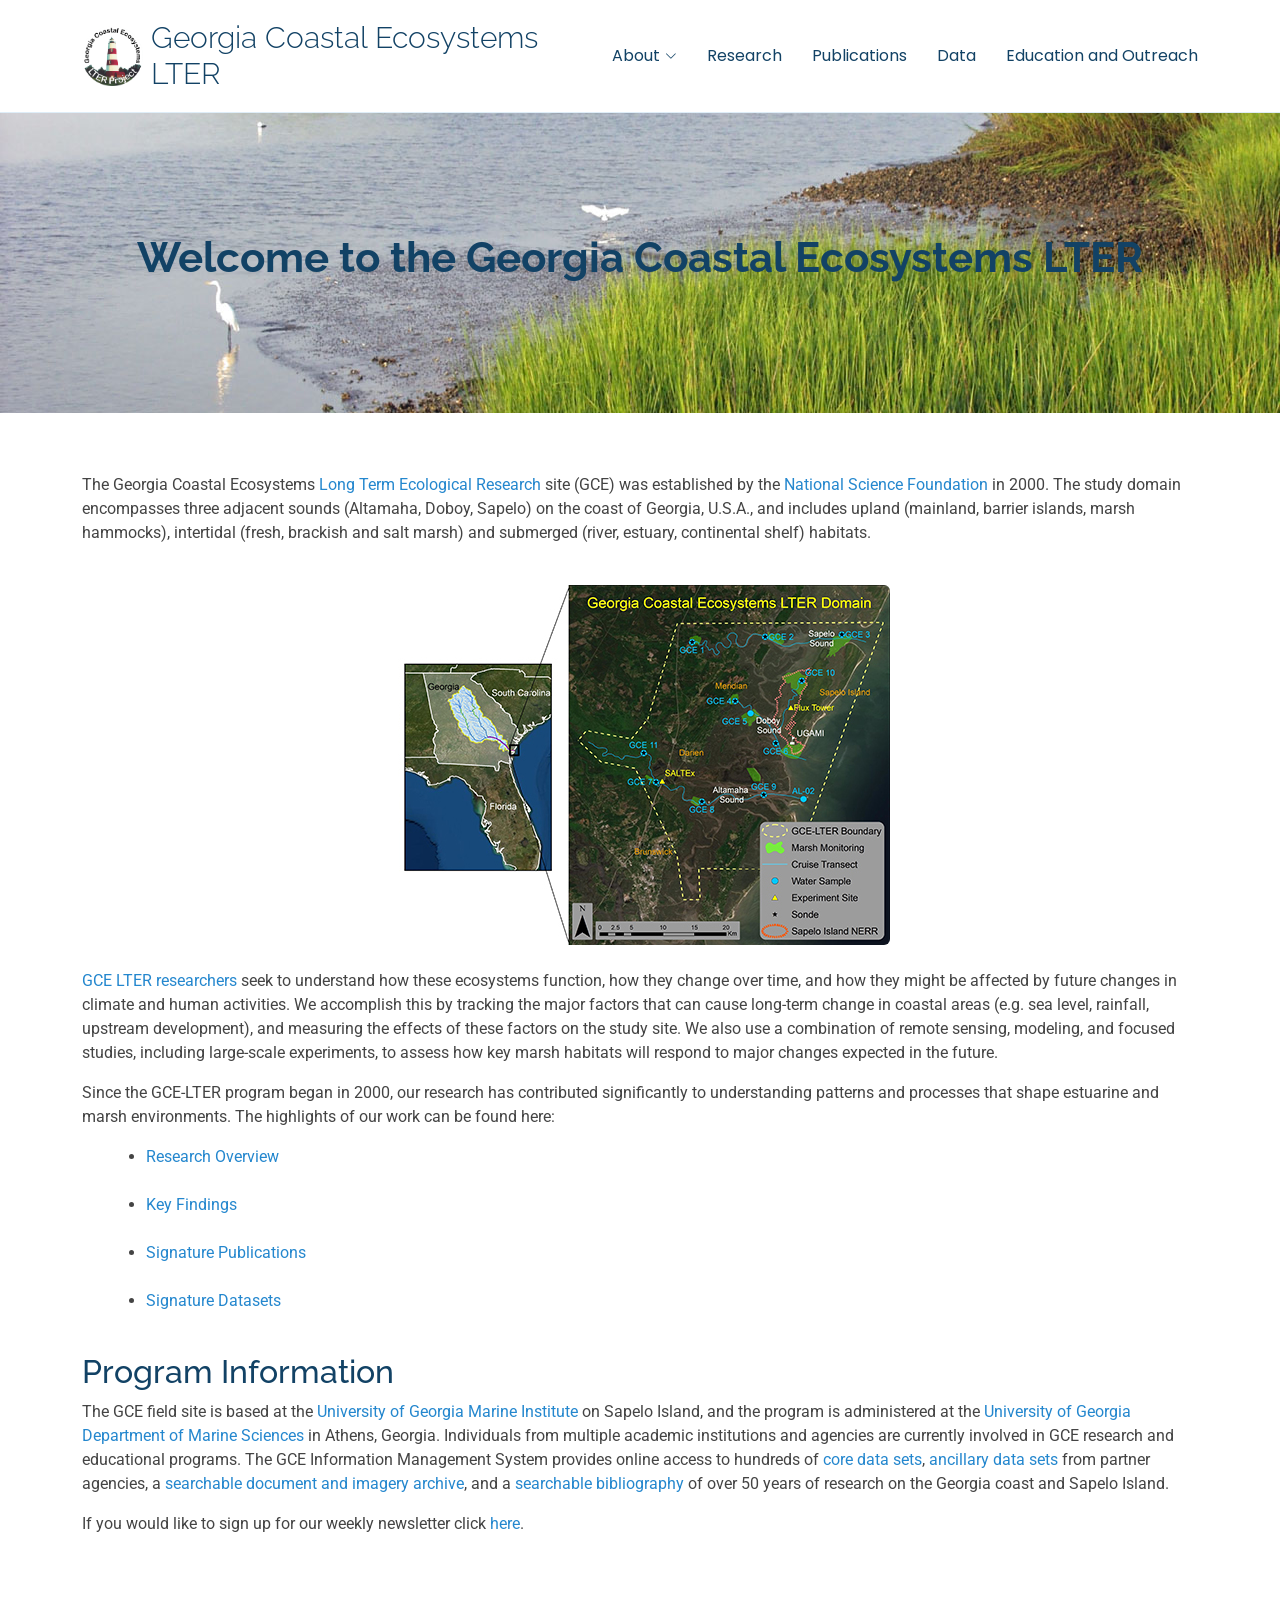
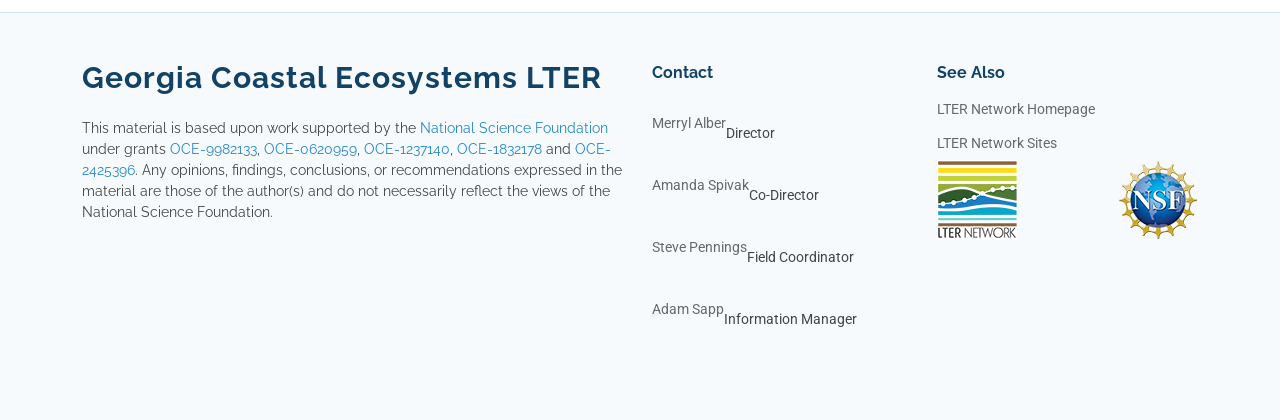
==== index.html @ 97a74da5 "Update index.html" ====
<!DOCTYPE html>
<html lang="en">

<head>
  <meta charset="utf-8">
  <meta content="width=device-width, initial-scale=1.0" name="viewport">
  <title>gce-lter starter page index</title>
  <meta name="description" content="">
  <meta name="keywords" content="">

  <!-- Favicons -->
  <link href="assets/img/favicon.png" rel="icon">
  <link href="assets/img/apple-touch-icon.png" rel="apple-touch-icon">

  <!-- Fonts -->
  <link href="https://fonts.googleapis.com" rel="preconnect">
  <link href="https://fonts.gstatic.com" rel="preconnect" crossorigin>
  <link href="https://fonts.googleapis.com/css2?family=Roboto:ital,wght@0,100;0,300;0,400;0,500;0,700;0,900;1,100;1,300;1,400;1,500;1,700;1,900&family=Poppins:ital,wght@0,100;0,200;0,300;0,400;0,500;0,600;0,700;0,800;0,900;1,100;1,200;1,300;1,400;1,500;1,600;1,700;1,800;1,900&family=Raleway:ital,wght@0,100;0,200;0,300;0,400;0,500;0,600;0,700;0,800;0,900;1,100;1,200;1,300;1,400;1,500;1,600;1,700;1,800;1,900&display=swap" rel="stylesheet">

  <!-- Vendor CSS Files -->
  <link href="./public/css/bootstrap.min.css" rel="stylesheet">
  <link href="./public/css/vendor/bootstrap-icons/bootstrap-icons.min.css" rel="stylesheet">
  <link href="./public/css/vendor/aos/aos.css" rel="stylesheet">
  <link href="./public/css/vendor/glightbox/css/glightbox.min.css" rel="stylesheet">
  <link href="./public/css/vendor/swiper/swiper-bundle.min.css" rel="stylesheet">

  <!-- Main CSS File -->
  <link href="./public/css/main.css" rel="stylesheet">

</head>

<body class="starter-page-page">

  <header id="header" class="header d-flex align-items-center sticky-top">
    <div class="container-fluid container-xl position-relative d-flex align-items-center">

      <a href="index.html" class="logo d-flex align-items-center me-auto">
        <!-- Uncomment the line below if you also wish to use an image logo -->
        <img src="./public/images/gce_logo_white.gif" alt="">
        <h1 class="sitename">Georgia Coastal Ecosystems LTER</h1>
      </a>

      <nav id="navmenu" class="navmenu">
        <ul>
          <!-- <li><a href="#hero">Home<br></a></li> -->
           <li class="dropdown"><a href="#"><span>About</span><i class="bi bi-chevron-down toggle-dropdown"></i></a>
            <ul>
                <li><a href="./public/personnel.html">People</a></li>
            </ul>       
        </li>
          <li><a href="#about">Research</a></li>
          <li><a href="#services">Publications</a></li>
          <li><a href="#portfolio">Data</a></li>
          <li><a href="#team">Education and Outreach</a></li>


  <!--         <li class="dropdown"><a href="#"><span>Dropdown</span> <i class="bi bi-chevron-down toggle-dropdown"></i></a>
            <ul>
              <li><a href="#">Dropdown 1</a></li>
              <li class="dropdown"><a href="#"><span>Deep Dropdown</span> <i class="bi bi-chevron-down toggle-dropdown"></i></a>
                <ul>
                  <li><a href="#">Deep Dropdown 1</a></li>
                  <li><a href="#">Deep Dropdown 2</a></li>
                  <li><a href="#">Deep Dropdown 3</a></li>
                  <li><a href="#">Deep Dropdown 4</a></li>
                  <li><a href="#">Deep Dropdown 5</a></li>
                </ul>
              </li>
              <li><a href="#">Dropdown 2</a></li>
              <li><a href="#">Dropdown 3</a></li>
              <li><a href="#">Dropdown 4</a></li>
            </ul>
          </li> -->          
        </ul>
        <i class="mobile-nav-toggle d-xl-none bi bi-list"></i>
      </nav>

      <!-- <a class="btn-getstarted" href="#about">Get Started</a> -->

    </div>
  </header>

  <main class="main">

    <!-- Page Title -->
    <div class="page-title " style="background-image: url('./public/images/Sapelo_tidal_creek2.jpg'); background-size: cover; background-position: center;">
      <div class="container">
        <h1>Welcome to the Georgia Coastal Ecosystems LTER</h1>
        <!-- <nav class="breadcrumbs">
          <ol>
            <li><a href="index.html">Home</a></li>
            <li class="current">Starter Page</li>
          </ol>
        </nav> -->
      </div>
    </div><!-- End Page Title -->

    <!-- Starter Section Section -->
    <section id="starter-section" class="starter-section section">

      <div class="container" data-aos="fade-up">
        <!-- <h1>Welcome to the Georgia Coastal Ecosystems LTER</h1> -->
	  <p>The Georgia Coastal Ecosystems <a href="http://lternet.edu/">Long Term Ecological Research</a> site (GCE) was 
        established by the <a href="http://www.nsf.gov/">National Science Foundation</a> in 2000. The study domain encompasses
        three adjacent sounds (Altamaha, Doboy, Sapelo) on the coast of Georgia, U.S.A., and includes upland (mainland,
        barrier islands, marsh hammocks), intertidal (fresh, brackish and salt marsh)
        and submerged (river, estuary, continental shelf) habitats.</p><br/>
      <div class="text-center">
      <a href="public/site/studyarea1.html" title="View a larger version of the site map"><img src="./public/images/Website_Figures_landscape_small.png" class="rounded mx-auto d-block" alt="Study site map" name="sitemap" width="500" height="360" id="sitemap" border="0" /></a>
       </div>  <br/>
      <p><a href="public/app/personnel.asp">GCE LTER researchers</a> seek to understand how these ecosystems function, how they change over time, and how they might be affected by future changes in climate and human activities. We accomplish this by tracking the major factors that can cause long-term change in coastal areas (e.g. sea level, rainfall, upstream development), and measuring the effects of these factors on the study site. We also use a combination of remote sensing, modeling, and focused studies, including large-scale experiments, to assess how key marsh habitats will respond to major changes expected in the future. </p>
      <p>Since the GCE-LTER program began in 2000, our research has contributed significantly to understanding patterns and processes that shape estuarine and marsh environments. The highlights of our work can be found here:</p>
		<ul style="margin-left:32px">
			<li><a href="/public/research/research_gce4.htm">Research Overview</a></li><br />
			<li><a href="/public/research/research_bullets_gce4.htm">Key Findings</a></li><br />
			<li><a href="public/research/signature_publications.htm">Signature Publications</a></li><br />
			<li><a href="/public/data/signature_data.htm">Signature Datasets</a></li><br />
		</ul>

      <h2>Program Information</h2>
      <p>The GCE field site is based at the <a href="http://www.uga.edu/ugami/">University
        of Georgia Marine Institute</a> on Sapelo Island, and the program is administered at the <a href="http://www.marsci.uga.edu/">
        University of Georgia Department of Marine Sciences</a> in Athens, Georgia. Individuals from multiple academic institutions and agencies are currently involved in GCE  
        research and educational programs. The GCE Information Management
        System provides online access to hundreds of <a href="public/app/data_catalog.asp">core data sets</a>, <a href="portal/">ancillary
        data sets</a> from partner agencies, a <a href="public/app/resource_search.asp">searchable document and imagery archive</a>, 
		and a <a href="public/app/biblio_query.asp">searchable bibliography</a> of over 50 years of research
		on the Georgia coast and Sapelo Island.</p>
       
       <p>If you would like to sign up for our weekly newsletter click <a href="https://listserv.uga.edu/scripts/wa-UGA.exe?SUBED1=GCENEWS-L&A=1">here</a>.</p>
      </div>

    </section><!-- /Starter Section Section -->

  </main>

  <footer id="footer" class="footer light-background">

    <div class="container footer-top">
      <div class="row gy-4">

        


        <div class="col-lg-6 col-md-12 footer-about">
            <a href="index.html" class="logo d-flex align-items-center">
                <span class="sitename">Georgia Coastal Ecosystems LTER</span>
            </a>
            <p>This material is based upon work supported by the <a href="https://www.nsf.gov/">National Science Foundation</a>
                under grants
                <a href="https://www.nsf.gov/awardsearch/showAward?AWD_ID=9982133">OCE-9982133</a>,
                <a href="https://www.nsf.gov/awardsearch/showAward?AWD_ID=0620959">OCE-0620959</a>,
                <a href="https://www.nsf.gov/awardsearch/showAward?AWD_ID=1237140">OCE-1237140</a>,
                <a href="https://www.nsf.gov/awardsearch/showAward?AWD_ID=1832178">OCE-1832178</a> and
                <a href="https://www.nsf.gov/awardsearch/showAward?AWD_ID=2425396">OCE-2425396</a>.
                Any opinions, findings, conclusions, or recommendations expressed in the material are those of the author(s) and
                do not necessarily reflect the views of the National Science Foundation.
            </p>
            <!-- <div class="social-links d-flex mt-4">
                    <a href=""><i class="bi bi-twitter-x"></i></a>
                    <a href=""><i class="bi bi-facebook"></i></a>
                    <a href=""><i class="bi bi-instagram"></i></a>
                    <a href=""><i class="bi bi-linkedin"></i></a>
                  </div> -->
        </div>

        <div class="col-lg-3 col-6 footer-links">
          <h4>Contact</h4>
          <ul>
            <li><a href="#">Merryl Alber</a><br/>Director</li>
            <li><a href="#">Amanda Spivak</a><br/>Co-Director</li>
            <li><a href="#">Steve Pennings</a><br/>Field Coordinator</li>
            <li><a href="#">Adam Sapp</a><br/>Information Manager</li>            
          </ul>
        </div>

        <div class="col-lg-3 col-6 footer-links">
            <h4>See Also</h4>
            <ul>
                <li><a href="#">LTER Network Homepage</a></li>
                <li><a href="#">LTER Network Sites</a></li>
            </ul>
            <div style="float:left;margin:0 20px 0 0"><a href="https://www.lternet.edu/" title="LTER Network"
                    target="_blank"><img src="./public/images/LTER-network-square-lg.png" alt="LTER" /></a></div>
            <div style="float:right;margin:0 0 0 20px"><a href="https://www.nsf.gov/" title="NSF" target="_blank"><img
                        src="./public/images/NSF_4-Color_bitmap_Logo.png" alt="NSF" /></a></div>
        </div>

        <!-- <div class="col-lg-3 col-md-12 footer-contact text-center text-md-start">
          <h4>Contact Us</h4>
          <p>A108 Adam Street</p>
          <p>New York, NY 535022</p>
          <p>United States</p>
          <p class="mt-4"><strong>Phone:</strong> <span>+1 5589 55488 55</span></p>
          <p><strong>Email:</strong> <span>info@example.com</span></p>
        </div> -->

      </div>
    </div>

    <!-- <div class="container copyright text-center mt-4">
      <img src="./public/images/LTER-network-square-lg.png" class="loat-left" alt="">
      
        <p>
        This material is based upon work supported by the National Science Foundation under grants OCE-9982133, 
        OCE-0620959, OCE-1237140, OCE-1832178 and OCE-2425396. Any opinions, findings, conclusions, or recommendations 
        expressed in the material are those of the author(s) and do not necessarily reflect the views of the National Science Foundation.
        </p>
      
      <img src="./public/images/NSF_4-Color_bitmap_Logo.png" class="float-right" alt="">
    </div> -->


    <!-- <div class="container text-center mt-4" style="background-color: surface-color" id="disclaimer">
  <div style="float:left;margin:0 20px 0 0"><a href="https://www.lternet.edu/" title="LTER Network" target="_blank"><img src="./public/images/LTER-network-square-lg.png" alt="LTER" /></a></div>
  <div style="float:right;margin:0 0 0 20px"><a href="https://www.nsf.gov/" title="NSF" target="_blank"><img src="./public/images/NSF_4-Color_bitmap_Logo.png" alt="NSF"  /></a></div>
  <p style="margin-top: 10px">This material is based upon work supported by the <a href="https://www.nsf.gov/">National Science Foundation</a> under grants 
  <a href="https://www.nsf.gov/awardsearch/showAward?AWD_ID=9982133">OCE-9982133</a>, 
  <a href="https://www.nsf.gov/awardsearch/showAward?AWD_ID=0620959">OCE-0620959</a>, 
  <a href="https://www.nsf.gov/awardsearch/showAward?AWD_ID=1237140">OCE-1237140</a>,  
  <a href="https://www.nsf.gov/awardsearch/showAward?AWD_ID=1832178">OCE-1832178</a> and
  <a href="https://www.nsf.gov/awardsearch/showAward?AWD_ID=2425396">OCE-2425396</a>.  
  Any opinions, findings, conclusions, or recommendations expressed in the material are those of the author(s) and do not necessarily reflect the views of the National Science Foundation.</p>
</div> -->


  </footer>

  <!-- Scroll Top -->
  <a href="#" id="scroll-top" class="scroll-top d-flex align-items-center justify-content-center"><i class="bi bi-arrow-up-short"></i></a>

  <!-- Preloader -->
  <div id="preloader"></div>

  <!-- Vendor JS Files -->
  <script src="./public/css/vendor/bootstrap/js/bootstrap.bundle.min.js"></script>
  <script src="./public/css/vendor/php-email-form/validate.js"></script>
  <script src="./public/css/vendor/aos/aos.js"></script>
  <script src="./public/css/vendor/purecounter/purecounter_vanilla.js"></script>
  <script src="./public/css/vendor/glightbox/js/glightbox.min.js"></script>
  <script src="./public/css/vendor/swiper/swiper-bundle.min.js"></script>
  <script src="./public/css/vendor/imagesloaded/imagesloaded.pkgd.min.js"></script>
  <script src="./public/css/vendor/isotope-layout/isotope.pkgd.min.js"></script>

  <!-- Main JS File -->
  <script src="./public/js/main.js"></script>

</body>

</html>
---- public/css/main.css ----
/**
* Template Name: OnePage
* Template URL: https://bootstrapmade.com/onepage-multipurpose-bootstrap-template/
* Updated: Aug 07 2024 with Bootstrap v5.3.3
* Author: BootstrapMade.com
* License: https://bootstrapmade.com/license/
*/

/*--------------------------------------------------------------
# Font & Color Variables
# Help: https://bootstrapmade.com/color-system/
--------------------------------------------------------------*/
/* Fonts */
:root {
  --default-font: "Roboto",  system-ui, -apple-system, "Segoe UI", Roboto, "Helvetica Neue", Arial, "Noto Sans", "Liberation Sans", sans-serif, "Apple Color Emoji", "Segoe UI Emoji", "Segoe UI Symbol", "Noto Color Emoji";
  --heading-font: "Raleway",  sans-serif;
  --nav-font: "Poppins",  sans-serif;
}

/* Global Colors - The following color variables are used throughout the website. Updating them here will change the color scheme of the entire website */
:root { 
  --background-color: #ffffff; /* Background color for the entire website, including individual sections */
  --default-color: #444444; /* Default color used for the majority of the text content across the entire website */
  --heading-color: #124265; /* Color for headings, subheadings and title throughout the website */
  --accent-color: #2487ce; /* Accent color that represents your brand on the website. It's used for buttons, links, and other elements that need to stand out */
  --surface-color: #ffffff; /* The surface color is used as a background of boxed elements within sections, such as cards, icon boxes, or other elements that require a visual separation from the global background. */
  --contrast-color: #ffffff; /* Contrast color for text, ensuring readability against backgrounds of accent, heading, or default colors. */
}

/* Nav Menu Colors - The following color variables are used specifically for the navigation menu. They are separate from the global colors to allow for more customization options */
:root {
  --nav-color: #124265;  /* The default color of the main navmenu links */
  --nav-hover-color: #2487ce; /* Applied to main navmenu links when they are hovered over or active */
  --nav-mobile-background-color: #ffffff; /* Used as the background color for mobile navigation menu */
  --nav-dropdown-background-color: #ffffff; /* Used as the background color for dropdown items that appear when hovering over primary navigation items */
  --nav-dropdown-color: #124265; /* Used for navigation links of the dropdown items in the navigation menu. */
  --nav-dropdown-hover-color: #2487ce; /* Similar to --nav-hover-color, this color is applied to dropdown navigation links when they are hovered over. */
}

/* Color Presets - These classes override global colors when applied to any section or element, providing reuse of the sam color scheme. */

.light-background {
  --background-color: #f6fafd;
  --surface-color: #ffffff;
}

.dark-background {
  --background-color: #060606;
  --default-color: #ffffff;
  --heading-color: #ffffff;
  --surface-color: #252525;
  --contrast-color: #ffffff;
}

.accent-background {
  --background-color: #2487ce;
  --default-color: #ffffff;
  --heading-color: #ffffff;
  --accent-color: #ffffff;
  --surface-color: #469fdf;
  --contrast-color: #ffffff;
}

/* Smooth scroll */
:root {
  scroll-behavior: smooth;
}

/*--------------------------------------------------------------
# General Styling & Shared Classes
--------------------------------------------------------------*/
body {
  color: var(--default-color);
  background-color: var(--background-color);
  font-family: var(--default-font);
}

a {
  color: var(--accent-color);
  text-decoration: none;
  transition: 0.3s;
}

a:hover {
  color: color-mix(in srgb, var(--accent-color), transparent 25%);
  text-decoration: none;
}

h1,
h2,
h3,
h4,
h5,
h6 {
  color: var(--heading-color);
  font-family: var(--heading-font);
}

/* Pulsating Play Button
------------------------------*/
.pulsating-play-btn {
  width: 94px;
  height: 94px;
  background: radial-gradient(var(--accent-color) 50%, color-mix(in srgb, var(--accent-color), transparent 75%) 52%);
  border-radius: 50%;
  display: block;
  position: relative;
  overflow: hidden;
}

.pulsating-play-btn:before {
  content: "";
  position: absolute;
  width: 120px;
  height: 120px;
  animation-delay: 0s;
  animation: pulsate-play-btn 2s;
  animation-direction: forwards;
  animation-iteration-count: infinite;
  animation-timing-function: steps;
  opacity: 1;
  border-radius: 50%;
  border: 5px solid color-mix(in srgb, var(--accent-color), transparent 30%);
  top: -15%;
  left: -15%;
  background: rgba(198, 16, 0, 0);
}

.pulsating-play-btn:after {
  content: "";
  position: absolute;
  left: 50%;
  top: 50%;
  transform: translateX(-40%) translateY(-50%);
  width: 0;
  height: 0;
  border-top: 10px solid transparent;
  border-bottom: 10px solid transparent;
  border-left: 15px solid #fff;
  z-index: 100;
  transition: all 400ms cubic-bezier(0.55, 0.055, 0.675, 0.19);
}

.pulsating-play-btn:hover:before {
  content: "";
  position: absolute;
  left: 50%;
  top: 50%;
  transform: translateX(-40%) translateY(-50%);
  width: 0;
  height: 0;
  border: none;
  border-top: 10px solid transparent;
  border-bottom: 10px solid transparent;
  border-left: 15px solid #fff;
  z-index: 200;
  animation: none;
  border-radius: 0;
}

.pulsating-play-btn:hover:after {
  border-left: 15px solid var(--accent-color);
  transform: scale(20);
}

@keyframes pulsate-play-btn {
  0% {
    transform: scale(0.6, 0.6);
    opacity: 1;
  }

  100% {
    transform: scale(1, 1);
    opacity: 0;
  }
}

/* PHP Email Form Messages
------------------------------*/
.php-email-form .error-message {
  display: none;
  background: #df1529;
  color: #ffffff;
  text-align: left;
  padding: 15px;
  margin-bottom: 24px;
  font-weight: 600;
}

.php-email-form .sent-message {
  display: none;
  color: #ffffff;
  background: #059652;
  text-align: center;
  padding: 15px;
  margin-bottom: 24px;
  font-weight: 600;
}

.php-email-form .loading {
  display: none;
  background: var(--surface-color);
  text-align: center;
  padding: 15px;
  margin-bottom: 24px;
}

.php-email-form .loading:before {
  content: "";
  display: inline-block;
  border-radius: 50%;
  width: 24px;
  height: 24px;
  margin: 0 10px -6px 0;
  border: 3px solid var(--accent-color);
  border-top-color: var(--surface-color);
  animation: php-email-form-loading 1s linear infinite;
}

@keyframes php-email-form-loading {
  0% {
    transform: rotate(0deg);
  }

  100% {
    transform: rotate(360deg);
  }
}

/*--------------------------------------------------------------
# Global Header
--------------------------------------------------------------*/
.header {
  color: var(--default-color);
  background-color: var(--background-color);
  padding: 20px 0;
  transition: all 0.5s;
  z-index: 997;
  border-bottom: 1px solid color-mix(in srgb, var(--accent-color), transparent 85%);
}

.header .logo {
  line-height: 1;
}

.header .logo img {
  max-height: 60px;
  margin-right: 8px;
}

.header .logo h1 {
  font-size: 30px;
  margin: 0;
  font-weight: 300;
  color: var(--heading-color);
}

.header .btn-getstarted,
.header .btn-getstarted:focus {
  color: var(--contrast-color);
  background: var(--accent-color);
  font-size: 14px;
  padding: 8px 25px;
  margin: 0 0 0 30px;
  border-radius: 4px;
  transition: 0.3s;
}

.header .btn-getstarted:hover,
.header .btn-getstarted:focus:hover {
  color: var(--contrast-color);
  background: color-mix(in srgb, var(--accent-color), transparent 15%);
}

@media (max-width: 1200px) {
  .header .logo {
    order: 1;
  }

  .header .btn-getstarted {
    order: 2;
    margin: 0 15px 0 0;
    padding: 6px 15px;
  }

  .header .navmenu {
    order: 3;
  }
}

.scrolled .header {
  border-color: var(--contrast-color);
  box-shadow: 0px 0 18px rgba(0, 0, 0, 0.1);
}

/*--------------------------------------------------------------
# Navigation Menu
--------------------------------------------------------------*/
/* Navmenu - Desktop */
@media (min-width: 1200px) {
  .navmenu {
    padding: 0;
  }

  .navmenu ul {
    margin: 0;
    padding: 0;
    display: flex;
    list-style: none;
    align-items: center;
  }

  .navmenu li {
    position: relative;
  }

  .navmenu a,
  .navmenu a:focus {
    color: var(--nav-color);
    padding: 18px 15px;
    font-size: 16px;
    font-family: var(--nav-font);
    font-weight: 400;
    display: flex;
    align-items: center;
    justify-content: space-between;
    white-space: nowrap;
    transition: 0.3s;
  }

  .navmenu a i,
  .navmenu a:focus i {
    font-size: 12px;
    line-height: 0;
    margin-left: 5px;
    transition: 0.3s;
  }

  .navmenu li:last-child a {
    padding-right: 0;
  }

  .navmenu li:hover>a,
  .navmenu .active,
  .navmenu .active:focus {
    color: var(--nav-hover-color);
  }

  .navmenu .dropdown ul {
    margin: 0;
    padding: 10px 0;
    background: var(--nav-dropdown-background-color);
    display: block;
    position: absolute;
    visibility: hidden;
    left: 14px;
    top: 130%;
    opacity: 0;
    transition: 0.3s;
    border-radius: 4px;
    z-index: 99;
    box-shadow: 0px 0px 30px rgba(0, 0, 0, 0.1);
  }

  .navmenu .dropdown ul li {
    min-width: 200px;
  }

  .navmenu .dropdown ul a {
    padding: 10px 20px;
    font-size: 15px;
    text-transform: none;
    color: var(--nav-dropdown-color);
  }

  .navmenu .dropdown ul a i {
    font-size: 12px;
  }

  .navmenu .dropdown ul a:hover,
  .navmenu .dropdown ul .active:hover,
  .navmenu .dropdown ul li:hover>a {
    color: var(--nav-dropdown-hover-color);
  }

  .navmenu .dropdown:hover>ul {
    opacity: 1;
    top: 100%;
    visibility: visible;
  }

  .navmenu .dropdown .dropdown ul {
    top: 0;
    left: -90%;
    visibility: hidden;
  }

  .navmenu .dropdown .dropdown:hover>ul {
    opacity: 1;
    top: 0;
    left: -100%;
    visibility: visible;
  }
}

/* Navmenu - Mobile */
@media (max-width: 1199px) {
  .mobile-nav-toggle {
    color: var(--nav-color);
    font-size: 28px;
    line-height: 0;
    margin-right: 10px;
    cursor: pointer;
    transition: color 0.3s;
  }

  .navmenu {
    padding: 0;
    z-index: 9997;
  }

  .navmenu ul {
    display: none;
    list-style: none;
    position: absolute;
    inset: 60px 20px 20px 20px;
    padding: 10px 0;
    margin: 0;
    border-radius: 6px;
    background-color: var(--nav-mobile-background-color);
    overflow-y: auto;
    transition: 0.3s;
    z-index: 9998;
    box-shadow: 0px 0px 30px rgba(0, 0, 0, 0.1);
  }

  .navmenu a,
  .navmenu a:focus {
    color: var(--nav-dropdown-color);
    padding: 10px 20px;
    font-family: var(--nav-font);
    font-size: 17px;
    font-weight: 500;
    display: flex;
    align-items: center;
    justify-content: space-between;
    white-space: nowrap;
    transition: 0.3s;
  }

  .navmenu a i,
  .navmenu a:focus i {
    font-size: 12px;
    line-height: 0;
    margin-left: 5px;
    width: 30px;
    height: 30px;
    display: flex;
    align-items: center;
    justify-content: center;
    border-radius: 50%;
    transition: 0.3s;
    background-color: color-mix(in srgb, var(--accent-color), transparent 90%);
  }

  .navmenu a i:hover,
  .navmenu a:focus i:hover {
    background-color: var(--accent-color);
    color: var(--contrast-color);
  }

  .navmenu a:hover,
  .navmenu .active,
  .navmenu .active:focus {
    color: var(--nav-dropdown-hover-color);
  }

  .navmenu .active i,
  .navmenu .active:focus i {
    background-color: var(--accent-color);
    color: var(--contrast-color);
    transform: rotate(180deg);
  }

  .navmenu .dropdown ul {
    position: static;
    display: none;
    z-index: 99;
    padding: 10px 0;
    margin: 10px 20px;
    background-color: var(--nav-dropdown-background-color);
    border: 1px solid color-mix(in srgb, var(--default-color), transparent 90%);
    box-shadow: none;
    transition: all 0.5s ease-in-out;
  }

  .navmenu .dropdown ul ul {
    background-color: rgba(33, 37, 41, 0.1);
  }

  .navmenu .dropdown>.dropdown-active {
    display: block;
    background-color: rgba(33, 37, 41, 0.03);
  }

  .mobile-nav-active {
    overflow: hidden;
  }

  .mobile-nav-active .mobile-nav-toggle {
    color: #fff;
    position: absolute;
    font-size: 32px;
    top: 15px;
    right: 15px;
    margin-right: 0;
    z-index: 9999;
  }

  .mobile-nav-active .navmenu {
    position: fixed;
    overflow: hidden;
    inset: 0;
    background: rgba(33, 37, 41, 0.8);
    transition: 0.3s;
  }

  .mobile-nav-active .navmenu>ul {
    display: block;
  }
}

/*--------------------------------------------------------------
# Global Footer
--------------------------------------------------------------*/
.footer {
  color: var(--default-color);
  background-color: var(--background-color);
  border-top: 1px solid color-mix(in srgb, var(--accent-color), transparent 80%);
  font-size: 14px;
  padding-bottom: 50px;
  position: relative;
}

.footer .footer-top {
  padding-top: 50px;
}

.footer .footer-about .logo {
  line-height: 1;
  margin-bottom: 25px;
}

.footer .footer-about .logo img {
  max-height: 40px;
  margin-right: 6px;
}

.footer .footer-about .logo span {
  color: var(--heading-color);
  font-size: 30px;
  font-weight: 700;
  letter-spacing: 1px;
  font-family: var(--heading-font);
}

.footer .footer-about p {
  font-size: 14px;
  font-family: var(--heading-font);
}

.footer .social-links a {
  display: flex;
  align-items: center;
  justify-content: center;
  width: 40px;
  height: 40px;
  border-radius: 4px;
  border: 1px solid color-mix(in srgb, var(--accent-color), transparent 50%);
  font-size: 16px;
  color: var(--accent-color);
  margin-right: 10px;
  transition: 0.3s;
}

.footer .social-links a:hover {
  background-color: var(--accent-color);
  color: var(--contrast-color);
  border-color: var(--accent-color);
}

.footer h4 {
  font-size: 16px;
  font-weight: bold;
  position: relative;
  padding-bottom: 12px;
}

.footer .footer-links {
  margin-bottom: 30px;
}

.footer .footer-links ul {
  list-style: none;
  padding: 0;
  margin: 0;
}

.footer .footer-links ul i {
  padding-right: 2px;
  font-size: 12px;
  line-height: 0;
}

.footer .footer-links ul li {
  padding: 10px 0;
  display: flex;
  align-items: center;
}

.footer .footer-links ul li:first-child {
  padding-top: 0;
}

.footer .footer-links ul a {
  color: color-mix(in srgb, var(--default-color), transparent 20%);
  display: inline-block;
  line-height: 1;
}

.footer .footer-links ul a:hover {
  color: var(--accent-color);
}

.footer .footer-contact p {
  margin-bottom: 5px;
}

.footer .copyright {
  padding-top: 25px;
  padding-bottom: 25px;
  background-color: var(--accent-color);
  color: var(--contrast-color);
}

.footer .copyright p {
  margin-bottom: 0;
}

.footer .credits {
  margin-top: 4px;
  font-size: 13px;
}

.footer .credits a {
  color: color-mix(in srgb, var(--contrast-color), transparent 30%);
}

/*--------------------------------------------------------------
# Preloader
--------------------------------------------------------------*/
#preloader {
  position: fixed;
  inset: 0;
  z-index: 999999;
  overflow: hidden;
  background: var(--background-color);
  transition: all 0.6s ease-out;
}

#preloader:before {
  content: "";
  position: fixed;
  top: calc(50% - 30px);
  left: calc(50% - 30px);
  border: 6px solid #ffffff;
  border-color: var(--accent-color) transparent var(--accent-color) transparent;
  border-radius: 50%;
  width: 60px;
  height: 60px;
  animation: animate-preloader 1.5s linear infinite;
}

@keyframes animate-preloader {
  0% {
    transform: rotate(0deg);
  }

  100% {
    transform: rotate(360deg);
  }
}

/*--------------------------------------------------------------
# Scroll Top Button
--------------------------------------------------------------*/
.scroll-top {
  position: fixed;
  visibility: hidden;
  opacity: 0;
  right: 15px;
  bottom: 15px;
  z-index: 99999;
  background-color: var(--accent-color);
  width: 40px;
  height: 40px;
  border-radius: 4px;
  transition: all 0.4s;
}

.scroll-top i {
  font-size: 24px;
  color: var(--contrast-color);
  line-height: 0;
}

.scroll-top:hover {
  background-color: color-mix(in srgb, var(--accent-color), transparent 20%);
  color: var(--contrast-color);
}

.scroll-top.active {
  visibility: visible;
  opacity: 1;
}

/*--------------------------------------------------------------
# Disable aos animation delay on mobile devices
--------------------------------------------------------------*/
@media screen and (max-width: 768px) {
  [data-aos-delay] {
    transition-delay: 0 !important;
  }
}

/*--------------------------------------------------------------
# Global Page Titles & Breadcrumbs
--------------------------------------------------------------*/
.page-title {
  color: var(--default-color);
  background-color: var(--background-color);
  padding: 120px 0;
  text-align: center;
  position: relative;
}

.page-title h1 {
  font-size: 42px;
  font-weight: 700;
  margin-bottom: 10px;
}

.page-title .breadcrumbs ol {
  display: flex;
  flex-wrap: wrap;
  list-style: none;
  justify-content: center;
  padding: 0;
  margin: 0;
  font-size: 16px;
  font-weight: 400;
}

.page-title .breadcrumbs ol a {
  color: color-mix(in srgb, var(--default-color), transparent 20%);
}

.page-title .breadcrumbs ol li+li {
  padding-left: 10px;
}

.page-title .breadcrumbs ol li+li::before {
  content: "/";
  display: inline-block;
  padding-right: 10px;
  color: color-mix(in srgb, var(--default-color), transparent 70%);
}

/*--------------------------------------------------------------
# Global Sections
--------------------------------------------------------------*/
section,
.section {
  color: var(--default-color);
  background-color: var(--background-color);
  padding: 60px 0;
  scroll-margin-top: 100px;
  overflow: clip;
}

@media (max-width: 1199px) {

  section,
  .section {
    scroll-margin-top: 76px;
  }
}

/*--------------------------------------------------------------
# Global Section Titles
--------------------------------------------------------------*/
.section-title {
  text-align: center;
  padding-bottom: 60px;
  position: relative;
}

.section-title h2 {
  font-size: 32px;
  font-weight: 700;
  margin-bottom: 15px;
  text-transform: uppercase;
}

.section-title p {
  margin-bottom: 0;
}

/*--------------------------------------------------------------
# Hero Section
--------------------------------------------------------------*/
.hero {
  width: 100%;
  min-height: calc(100vh - 100px);
  position: relative;
  display: flex;
  align-items: center;
  justify-content: center;
  padding: 120px 0 60px 0;
  overflow: hidden;
}

.hero:before {
  content: "";
  background: color-mix(in srgb, var(--background-color), transparent 30%);
  position: absolute;
  inset: 0;
  z-index: 2;
}

.hero img {
  position: absolute;
  inset: 0;
  display: block;
  width: 100%;
  height: 100%;
  object-fit: cover;
  z-index: 1;
}

.hero .container {
  position: relative;
  z-index: 3;
}

.hero h1 {
  margin: 0;
  font-size: 56px;
  font-weight: 700;
  line-height: 72px;
}

.hero p {
  margin: 10px 0 0 0;
  font-size: 22px;
  color: color-mix(in srgb, var(--default-color), transparent 30%);
}

@media (max-width: 992px) {
  .hero h1 {
    font-size: 28px;
    line-height: 36px;
  }

  .hero p {
    font-size: 18px;
    line-height: 24px;
  }
}

.hero .btn-get-started {
  color: var(--contrast-color);
  background: var(--accent-color);
  font-weight: 600;
  font-size: 16px;
  letter-spacing: 0.5px;
  display: inline-block;
  padding: 14px 50px;
  border-radius: 5px;
  transition: 0.5s;
  margin-top: 30px;
}

.hero .btn-get-started:hover {
  background: color-mix(in srgb, var(--accent-color), transparent 15%);
}

.hero .icon-box {
  background-color: var(--surface-color);
  padding: 50px 30px;
  position: relative;
  overflow: hidden;
  box-shadow: 0 0 29px 0 rgba(0, 0, 0, 0.1);
  transition: all 0.3s ease-in-out;
  border-radius: 8px;
  z-index: 1;
  height: 100%;
  width: 100%;
}

.hero .icon-box .title {
  font-weight: 700;
  margin-bottom: 15px;
  font-size: 18px;
}

.hero .icon-box .title a {
  color: var(--heading-color);
  transition: 0.3s;
}

.hero .icon-box .description {
  font-size: 15px;
  margin-bottom: 0;
  color: color-mix(in srgb, var(--default-color), transparent 40%);
}

.hero .icon-box .icon {
  margin-bottom: 20px;
  padding-top: 10px;
  display: inline-block;
  transition: all 0.3s ease-in-out;
  font-size: 36px;
  line-height: 1;
  color: var(--accent-color);
}

@media (min-width: 640px) {
  .hero .icon-box:hover {
    transform: scale(1.08);
  }

  .hero .icon-box:hover .title a {
    color: var(--accent-color);
  }
}

/*--------------------------------------------------------------
# About Section
--------------------------------------------------------------*/
.about ul {
  list-style: none;
  padding: 0;
}

.about ul li {
  padding-bottom: 5px;
  display: flex;
  align-items: center;
}

.about ul i {
  font-size: 20px;
  padding-right: 4px;
  color: var(--accent-color);
}

.about .read-more {
  background: var(--accent-color);
  color: var(--contrast-color);
  font-family: var(--heading-font);
  font-weight: 500;
  font-size: 16px;
  letter-spacing: 1px;
  padding: 10px 28px;
  border-radius: 5px;
  transition: 0.3s;
  display: inline-flex;
  align-items: center;
  justify-content: center;
}

.about .read-more i {
  font-size: 18px;
  margin-left: 5px;
  line-height: 0;
  transition: 0.3s;
}

.about .read-more:hover {
  background: color-mix(in srgb, var(--accent-color), transparent 20%);
}

.about .read-more:hover i {
  transform: translate(5px, 0);
}

/*--------------------------------------------------------------
# Stats Section
--------------------------------------------------------------*/
.stats {
  padding: 30px 0;
}

.stats .stats-item {
  padding: 30px;
  width: 100%;
}

.stats .stats-item span {
  font-size: 48px;
  display: block;
  color: var(--accent-color);
  font-weight: 700;
}

.stats .stats-item p {
  color: color-mix(in srgb, var(--default-color), transparent 40%);
  padding: 0;
  margin: 0;
  font-family: var(--heading-font);
  font-size: 15px;
  font-weight: 600;
}

/*--------------------------------------------------------------
# About Alt Section
--------------------------------------------------------------*/
.about-alt .content h3 {
  font-size: 1.75rem;
  font-weight: 700;
}

.about-alt .content ul {
  list-style: none;
  padding: 0;
}

.about-alt .content ul li {
  padding: 10px 0 0 0;
  display: flex;
}

.about-alt .content ul i {
  color: var(--accent-color);
  margin-right: 0.5rem;
  line-height: 1.2;
  font-size: 1.25rem;
}

.about-alt .content p:last-child {
  margin-bottom: 0;
}

.about-alt .pulsating-play-btn {
  position: absolute;
  left: calc(50% - 47px);
  top: calc(50% - 47px);
}

/*--------------------------------------------------------------
# Clients Section
--------------------------------------------------------------*/
.clients {
  padding: 20px 0;
}

.clients .client-logo {
  display: flex;
  justify-content: center;
  align-items: center;
  overflow: hidden;
}

.clients .client-logo img {
  padding: 20px 40px;
  max-width: 90%;
  transition: 0.3s;
  opacity: 0.5;
  filter: grayscale(100);
}

.clients .client-logo img:hover {
  filter: none;
  opacity: 1;
  transform: scale(1.1);
}

@media (max-width: 640px) {
  .clients .client-logo img {
    padding: 20px;
  }
}

/*--------------------------------------------------------------
# Testimonials Section
--------------------------------------------------------------*/
.testimonials .testimonials-carousel,
.testimonials .testimonials-slider {
  overflow: hidden;
}

.testimonials .testimonial-item {
  box-sizing: content-box;
  min-height: 320px;
}

.testimonials .testimonial-item .testimonial-img {
  width: 90px;
  border-radius: 50%;
  margin: -40px 0 0 40px;
  position: relative;
  z-index: 2;
  border: 6px solid var(--background-color);
}

.testimonials .testimonial-item h3 {
  font-size: 18px;
  font-weight: bold;
  margin: 10px 0 5px 45px;
}

.testimonials .testimonial-item h4 {
  font-size: 14px;
  color: color-mix(in srgb, var(--default-color), transparent 20%);
  margin: 0 0 0 45px;
}

.testimonials .testimonial-item .quote-icon-left,
.testimonials .testimonial-item .quote-icon-right {
  color: color-mix(in srgb, var(--accent-color), transparent 50%);
  font-size: 26px;
  line-height: 0;
}

.testimonials .testimonial-item .quote-icon-left {
  display: inline-block;
  left: -5px;
  position: relative;
}

.testimonials .testimonial-item .quote-icon-right {
  display: inline-block;
  right: -5px;
  position: relative;
  top: 10px;
  transform: scale(-1, -1);
}

.testimonials .testimonial-item p {
  font-style: italic;
  margin: 0 15px 0 15px;
  padding: 20px 20px 60px 20px;
  background: color-mix(in srgb, var(--default-color), transparent 97%);
  position: relative;
  border-radius: 6px;
  position: relative;
  z-index: 1;
}

.testimonials .swiper-wrapper {
  height: auto;
}

.testimonials .swiper-pagination {
  margin-top: 20px;
  position: relative;
}

.testimonials .swiper-pagination .swiper-pagination-bullet {
  width: 12px;
  height: 12px;
  background-color: var(--background-color);
  opacity: 1;
  border: 1px solid var(--accent-color);
}

.testimonials .swiper-pagination .swiper-pagination-bullet-active {
  background-color: var(--accent-color);
}

/*--------------------------------------------------------------
# Services Section
--------------------------------------------------------------*/
.services .service-item {
  background-color: var(--surface-color);
  box-shadow: 0px 5px 90px 0px rgba(0, 0, 0, 0.1);
  height: 100%;
  padding: 60px 30px;
  text-align: center;
  transition: 0.3s;
  border-radius: 5px;
}

.services .service-item .icon {
  margin: 0 auto;
  width: 100px;
  height: 100px;
  display: flex;
  align-items: center;
  justify-content: center;
  transition: ease-in-out 0.3s;
  position: relative;
}

.services .service-item .icon i {
  font-size: 36px;
  transition: 0.5s;
  position: relative;
}

.services .service-item .icon svg {
  position: absolute;
  top: 0;
  left: 0;
}

.services .service-item .icon svg path {
  transition: 0.5s;
  fill: color-mix(in srgb, var(--default-color), transparent 95%);
}

.services .service-item h3 {
  font-weight: 700;
  margin: 10px 0 15px 0;
  font-size: 22px;
}

.services .service-item p {
  line-height: 24px;
  font-size: 14px;
  margin-bottom: 0;
}

.services .service-item:hover {
  box-shadow: 0px 5px 35px 0px rgba(0, 0, 0, 0.1);
}

.services .service-item.item-cyan i {
  color: #0dcaf0;
}

.services .service-item.item-cyan:hover .icon i {
  color: #fff;
}

.services .service-item.item-cyan:hover .icon path {
  fill: #0dcaf0;
}

.services .service-item.item-orange i {
  color: #fd7e14;
}

.services .service-item.item-orange:hover .icon i {
  color: #fff;
}

.services .service-item.item-orange:hover .icon path {
  fill: #fd7e14;
}

.services .service-item.item-teal i {
  color: #20c997;
}

.services .service-item.item-teal:hover .icon i {
  color: #fff;
}

.services .service-item.item-teal:hover .icon path {
  fill: #20c997;
}

.services .service-item.item-red i {
  color: #df1529;
}

.services .service-item.item-red:hover .icon i {
  color: #fff;
}

.services .service-item.item-red:hover .icon path {
  fill: #df1529;
}

.services .service-item.item-indigo i {
  color: #6610f2;
}

.services .service-item.item-indigo:hover .icon i {
  color: #fff;
}

.services .service-item.item-indigo:hover .icon path {
  fill: #6610f2;
}

.services .service-item.item-pink i {
  color: #f3268c;
}

.services .service-item.item-pink:hover .icon i {
  color: #fff;
}

.services .service-item.item-pink:hover .icon path {
  fill: #f3268c;
}

/*--------------------------------------------------------------
# Call To Action Section
--------------------------------------------------------------*/
.call-to-action {
  padding: 80px 0;
  position: relative;
  clip-path: inset(0);
}

.call-to-action h3 {
  font-size: 28px;
  font-weight: 700;
  color: var(--default-color);
}

.call-to-action p {
  color: var(--default-color);
}

.call-to-action .cta-btn {
  font-family: var(--heading-font);
  font-weight: 500;
  font-size: 16px;
  letter-spacing: 1px;
  display: inline-block;
  padding: 12px 40px;
  border-radius: 5px;
  transition: 0.5s;
  margin: 10px;
  border: 2px solid var(--contrast-color);
  color: var(--contrast-color);
}

.call-to-action .cta-btn:hover {
  background: var(--surface-color);
  color: var(--accent-color);
}

/*--------------------------------------------------------------
# Portfolio Section
--------------------------------------------------------------*/
.portfolio .portfolio-filters {
  padding: 0;
  margin: 0 auto 20px auto;
  list-style: none;
  text-align: center;
}

.portfolio .portfolio-filters li {
  cursor: pointer;
  display: inline-block;
  padding: 8px 20px 10px 20px;
  margin: 0;
  font-size: 15px;
  font-weight: 600;
  line-height: 1;
  margin-bottom: 5px;
  border-radius: 50px;
  transition: all 0.3s ease-in-out;
  font-family: var(--heading-font);
}

.portfolio .portfolio-filters li:hover,
.portfolio .portfolio-filters li.filter-active {
  color: var(--accent-color);
}

.portfolio .portfolio-filters li:first-child {
  margin-left: 0;
}

.portfolio .portfolio-filters li:last-child {
  margin-right: 0;
}

@media (max-width: 575px) {
  .portfolio .portfolio-filters li {
    font-size: 14px;
    margin: 0 0 10px 0;
  }
}

.portfolio .portfolio-item {
  position: relative;
  overflow: hidden;
}

.portfolio .portfolio-item .portfolio-info {
  opacity: 0;
  position: absolute;
  left: 12px;
  right: 12px;
  bottom: -100%;
  z-index: 3;
  transition: all ease-in-out 0.5s;
  background: color-mix(in srgb, var(--background-color), transparent 10%);
  padding: 15px;
}

.portfolio .portfolio-item .portfolio-info h4 {
  font-size: 18px;
  font-weight: 600;
  padding-right: 50px;
}

.portfolio .portfolio-item .portfolio-info p {
  color: color-mix(in srgb, var(--default-color), transparent 30%);
  font-size: 14px;
  margin-bottom: 0;
  padding-right: 50px;
}

.portfolio .portfolio-item .portfolio-info .preview-link,
.portfolio .portfolio-item .portfolio-info .details-link {
  position: absolute;
  right: 50px;
  font-size: 24px;
  top: calc(50% - 14px);
  color: color-mix(in srgb, var(--default-color), transparent 30%);
  transition: 0.3s;
  line-height: 0;
}

.portfolio .portfolio-item .portfolio-info .preview-link:hover,
.portfolio .portfolio-item .portfolio-info .details-link:hover {
  color: var(--accent-color);
}

.portfolio .portfolio-item .portfolio-info .details-link {
  right: 14px;
  font-size: 28px;
}

.portfolio .portfolio-item:hover .portfolio-info {
  opacity: 1;
  bottom: 0;
}

/*--------------------------------------------------------------
# Team Section
--------------------------------------------------------------*/
.team .team-member {
  background-color: var(--surface-color);
  overflow: hidden;
  border-radius: 5px;
  box-shadow: 0px 0 10px rgba(0, 0, 0, 0.1);
  height: 100%;
}

.team .team-member .member-img {
  position: relative;
  overflow: hidden;
}

.team .team-member .social {
  position: absolute;
  left: 0;
  bottom: 30px;
  right: 0;
  opacity: 0;
  transition: ease-in-out 0.3s;
  text-align: center;
}

.team .team-member .social a {
  background: color-mix(in srgb, var(--contrast-color), transparent 25%);
  color: color-mix(in srgb, var(--default-color), transparent 20%);
  margin: 0 3px;
  border-radius: 4px;
  width: 36px;
  height: 36px;
  transition: ease-in-out 0.3s;
  display: inline-flex;
  justify-content: center;
  align-items: center;
}

.team .team-member .social a:hover {
  color: var(--contrast-color);
  background: var(--accent-color);
}

.team .team-member .social i {
  font-size: 18px;
  line-height: 0;
}

.team .team-member .member-info {
  padding: 25px 15px;
}

.team .team-member .member-info h4 {
  font-weight: 700;
  margin-bottom: 5px;
  font-size: 18px;
}

.team .team-member .member-info span {
  display: block;
  font-size: 13px;
  font-weight: 400;
  color: color-mix(in srgb, var(--default-color), transparent 40%);
}

.team .team-member:hover .social {
  opacity: 1;
  bottom: 15px;
}

/*--------------------------------------------------------------
# Pricing Section
--------------------------------------------------------------*/
.pricing .pricing-item {
  background-color: var(--surface-color);
  padding: 60px 40px;
  box-shadow: 0 3px 20px -2px rgba(0, 0, 0, 0.1);
  height: 100%;
  position: relative;
}

.pricing h3 {
  font-weight: 600;
  margin-bottom: 15px;
  font-size: 20px;
}

.pricing h4 {
  font-size: 48px;
  color: var(--accent-color);
  font-family: var(--heading-font);
  font-weight: 400;
}

.pricing h4 sup {
  font-size: 28px;
}

.pricing h4 span {
  color: color-mix(in srgb, var(--default-color), transparent 60%);
  font-size: 18px;
}

.pricing ul {
  padding: 20px 0;
  list-style: none;
  color: color-mix(in srgb, var(--default-color), transparent 30%);
  text-align: left;
  line-height: 20px;
}

.pricing ul li {
  padding: 10px 0;
  display: flex;
  align-items: center;
}

.pricing ul i {
  color: #059652;
  font-size: 24px;
  padding-right: 3px;
}

.pricing ul .na {
  color: color-mix(in srgb, var(--default-color), transparent 60%);
}

.pricing ul .na i {
  color: color-mix(in srgb, var(--default-color), transparent 60%);
}

.pricing ul .na span {
  text-decoration: line-through;
}

.pricing .buy-btn {
  color: color-mix(in srgb, var(--default-color), transparent 40%);
  background-color: var(--background-color);
  display: inline-block;
  padding: 8px 35px 10px 35px;
  border-radius: 4px;
  border: 1px solid color-mix(in srgb, var(--default-color), transparent 60%);
  transition: none;
  font-size: 16px;
  font-weight: 500;
  font-family: var(--heading-font);
  transition: 0.3s;
}

.pricing .buy-btn:hover {
  background: var(--accent-color);
  border-color: var(--accent-color);
  color: var(--contrast-color);
}

.pricing .featured {
  z-index: 10;
}

.pricing .featured .pricing-item {
  background: var(--accent-color);
}

@media (min-width: 992px) {
  .pricing .featured .pricing-item {
    transform: scale(1.02, 1.1);
  }
}

.pricing .featured h3,
.pricing .featured h4,
.pricing .featured h4 span,
.pricing .featured ul,
.pricing .featured ul .na,
.pricing .featured ul i,
.pricing .featured ul .na i {
  color: var(--contrast-color);
}

.pricing .featured .buy-btn {
  background: var(--accent-color);
  color: var(--contrast-color);
  border-color: var(--contrast-color);
}

.pricing .featured .buy-btn:hover {
  background: color-mix(in srgb, var(--background-color), transparent 92%);
}

/*--------------------------------------------------------------
# Faq Section
--------------------------------------------------------------*/
.faq .faq-container .faq-item {
  background-color: var(--surface-color);
  position: relative;
  padding: 20px;
  margin-bottom: 15px;
  border: 1px solid color-mix(in srgb, var(--default-color), transparent 85%);
  border-radius: 5px;
  overflow: hidden;
}

.faq .faq-container .faq-item:last-child {
  margin-bottom: 0;
}

.faq .faq-container .faq-item h3 {
  font-weight: 600;
  font-size: 18px;
  line-height: 24px;
  margin: 0 30px 0 0;
  transition: 0.3s;
  cursor: pointer;
  display: flex;
  align-items: center;
}

.faq .faq-container .faq-item h3 .num {
  color: var(--accent-color);
  padding-right: 5px;
}

.faq .faq-container .faq-item h3:hover {
  color: var(--accent-color);
}

.faq .faq-container .faq-item .faq-content {
  display: grid;
  grid-template-rows: 0fr;
  transition: 0.3s ease-in-out;
  visibility: hidden;
  opacity: 0;
}

.faq .faq-container .faq-item .faq-content p {
  margin-bottom: 0;
  overflow: hidden;
}

.faq .faq-container .faq-item .faq-toggle {
  position: absolute;
  top: 20px;
  right: 20px;
  font-size: 16px;
  line-height: 0;
  transition: 0.3s;
  cursor: pointer;
}

.faq .faq-container .faq-item .faq-toggle:hover {
  color: var(--accent-color);
}

.faq .faq-container .faq-active {
  background-color: var(--accent-color);
  border-color: var(--accent-color);
  color: var(--contrast-color);
}

.faq .faq-container .faq-active h3 {
  color: var(--contrast-color);
}

.faq .faq-container .faq-active .faq-content {
  grid-template-rows: 1fr;
  visibility: visible;
  opacity: 1;
  padding-top: 10px;
}

.faq .faq-container .faq-active .faq-toggle {
  transform: rotate(90deg);
  color: var(--accent-color);
}

/*--------------------------------------------------------------
# Contact Section
--------------------------------------------------------------*/
.contact .info-item+.info-item {
  margin-top: 40px;
}

.contact .info-item i {
  color: var(--contrast-color);
  background: var(--accent-color);
  font-size: 20px;
  width: 44px;
  height: 44px;
  display: flex;
  justify-content: center;
  align-items: center;
  border-radius: 4px;
  transition: all 0.3s ease-in-out;
  margin-right: 15px;
}

.contact .info-item h3 {
  padding: 0;
  font-size: 18px;
  font-weight: 700;
  margin-bottom: 5px;
}

.contact .info-item p {
  padding: 0;
  margin-bottom: 0;
  font-size: 14px;
}

.contact .php-email-form {
  height: 100%;
}

.contact .php-email-form input[type=text],
.contact .php-email-form input[type=email],
.contact .php-email-form textarea {
  font-size: 14px;
  padding: 10px 15px;
  box-shadow: none;
  border-radius: 0;
  color: var(--default-color);
  background-color: color-mix(in srgb, var(--background-color), transparent 50%);
  border-color: color-mix(in srgb, var(--default-color), transparent 80%);
}

.contact .php-email-form input[type=text]:focus,
.contact .php-email-form input[type=email]:focus,
.contact .php-email-form textarea:focus {
  border-color: var(--accent-color);
}

.contact .php-email-form input[type=text]::placeholder,
.contact .php-email-form input[type=email]::placeholder,
.contact .php-email-form textarea::placeholder {
  color: color-mix(in srgb, var(--default-color), transparent 70%);
}

.contact .php-email-form button[type=submit] {
  color: var(--contrast-color);
  background: var(--accent-color);
  border: 0;
  padding: 10px 30px;
  transition: 0.4s;
  border-radius: 4px;
}

.contact .php-email-form button[type=submit]:hover {
  background: color-mix(in srgb, var(--accent-color), transparent 20%);
}

/*--------------------------------------------------------------
# Portfolio Details Section
--------------------------------------------------------------*/
.portfolio-details .portfolio-details-slider img {
  width: 100%;
}

.portfolio-details .swiper-wrapper {
  height: auto;
}

.portfolio-details .swiper-button-prev,
.portfolio-details .swiper-button-next {
  width: 48px;
  height: 48px;
}

.portfolio-details .swiper-button-prev:after,
.portfolio-details .swiper-button-next:after {
  color: rgba(255, 255, 255, 0.8);
  background-color: rgba(0, 0, 0, 0.15);
  font-size: 24px;
  border-radius: 50%;
  width: 48px;
  height: 48px;
  display: flex;
  align-items: center;
  justify-content: center;
  transition: 0.3s;
}

.portfolio-details .swiper-button-prev:hover:after,
.portfolio-details .swiper-button-next:hover:after {
  background-color: rgba(0, 0, 0, 0.3);
}

@media (max-width: 575px) {

  .portfolio-details .swiper-button-prev,
  .portfolio-details .swiper-button-next {
    display: none;
  }
}

.portfolio-details .swiper-pagination {
  margin-top: 20px;
  position: relative;
}

.portfolio-details .swiper-pagination .swiper-pagination-bullet {
  width: 10px;
  height: 10px;
  background-color: color-mix(in srgb, var(--default-color), transparent 85%);
  opacity: 1;
}

.portfolio-details .swiper-pagination .swiper-pagination-bullet-active {
  background-color: var(--accent-color);
}

.portfolio-details .portfolio-info h3 {
  font-size: 22px;
  font-weight: 700;
  margin-bottom: 20px;
  padding-bottom: 20px;
  position: relative;
}

.portfolio-details .portfolio-info h3:after {
  content: "";
  position: absolute;
  display: block;
  width: 50px;
  height: 3px;
  background: var(--accent-color);
  left: 0;
  bottom: 0;
}

.portfolio-details .portfolio-info ul {
  list-style: none;
  padding: 0;
  font-size: 15px;
}

.portfolio-details .portfolio-info ul li {
  display: flex;
  flex-direction: column;
  padding-bottom: 15px;
}

.portfolio-details .portfolio-info ul strong {
  text-transform: uppercase;
  font-weight: 400;
  color: color-mix(in srgb, var(--default-color), transparent 50%);
  font-size: 14px;
}

.portfolio-details .portfolio-info .btn-visit {
  padding: 8px 40px;
  background: var(--accent-color);
  color: var(--contrast-color);
  border-radius: 50px;
  transition: 0.3s;
}

.portfolio-details .portfolio-info .btn-visit:hover {
  background: color-mix(in srgb, var(--accent-color), transparent 20%);
}

.portfolio-details .portfolio-description h2 {
  font-size: 26px;
  font-weight: 700;
  margin-bottom: 20px;
}

.portfolio-details .portfolio-description p {
  padding: 0;
}

.portfolio-details .portfolio-description .testimonial-item {
  padding: 30px 30px 0 30px;
  position: relative;
  background: color-mix(in srgb, var(--default-color), transparent 97%);
  margin-bottom: 50px;
}

.portfolio-details .portfolio-description .testimonial-item .testimonial-img {
  width: 90px;
  border-radius: 50px;
  border: 6px solid var(--background-color);
  float: left;
  margin: 0 10px 0 0;
}

.portfolio-details .portfolio-description .testimonial-item h3 {
  font-size: 18px;
  font-weight: bold;
  margin: 15px 0 5px 0;
  padding-top: 20px;
}

.portfolio-details .portfolio-description .testimonial-item h4 {
  font-size: 14px;
  color: #6c757d;
  margin: 0;
}

.portfolio-details .portfolio-description .testimonial-item .quote-icon-left,
.portfolio-details .portfolio-description .testimonial-item .quote-icon-right {
  color: color-mix(in srgb, var(--accent-color), transparent 50%);
  font-size: 26px;
  line-height: 0;
}

.portfolio-details .portfolio-description .testimonial-item .quote-icon-left {
  display: inline-block;
  left: -5px;
  position: relative;
}

.portfolio-details .portfolio-description .testimonial-item .quote-icon-right {
  display: inline-block;
  right: -5px;
  position: relative;
  top: 10px;
  transform: scale(-1, -1);
}

.portfolio-details .portfolio-description .testimonial-item p {
  font-style: italic;
  margin: 0 0 15px 0 0 0;
  padding: 0;
}

/*--------------------------------------------------------------
# Service Details Section
--------------------------------------------------------------*/
.service-details .services-list {
  background-color: var(--surface-color);
  padding: 10px 30px;
  border: 1px solid color-mix(in srgb, var(--default-color), transparent 90%);
  margin-bottom: 20px;
}

.service-details .services-list a {
  display: block;
  line-height: 1;
  padding: 8px 0 8px 15px;
  border-left: 3px solid color-mix(in srgb, var(--default-color), transparent 70%);
  margin: 20px 0;
  color: color-mix(in srgb, var(--default-color), transparent 20%);
  transition: 0.3s;
}

.service-details .services-list a.active {
  color: var(--heading-color);
  font-weight: 700;
  border-color: var(--accent-color);
}

.service-details .services-list a:hover {
  border-color: var(--accent-color);
}

.service-details .services-img {
  margin-bottom: 20px;
}

.service-details h3 {
  font-size: 26px;
  font-weight: 700;
}

.service-details h4 {
  font-size: 20px;
  font-weight: 700;
}

.service-details p {
  font-size: 15px;
}

.service-details ul {
  list-style: none;
  padding: 0;
  font-size: 15px;
}

.service-details ul li {
  padding: 5px 0;
  display: flex;
  align-items: center;
}

.service-details ul i {
  font-size: 20px;
  margin-right: 8px;
  color: var(--accent-color);
}

/*--------------------------------------------------------------
# Starter Section Section
--------------------------------------------------------------*/
.starter-section {
  /* Add your styles here */
}
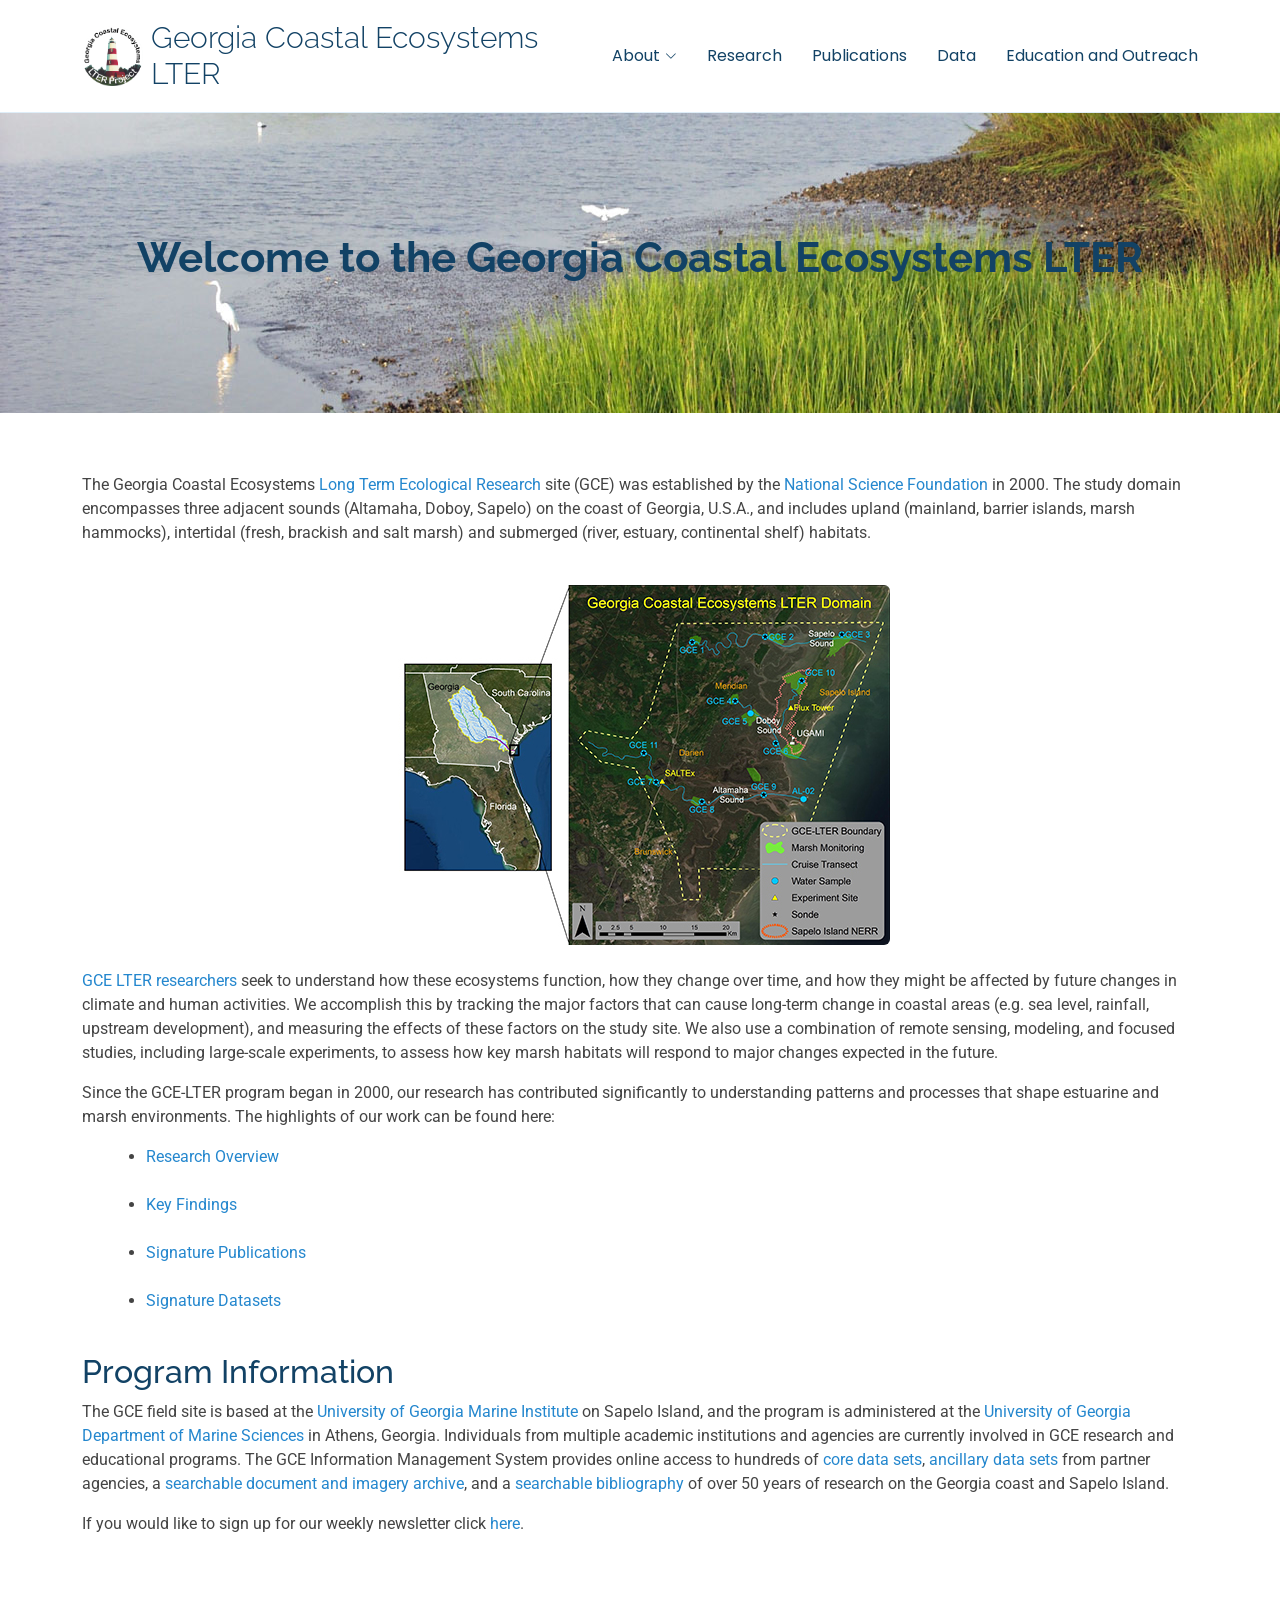
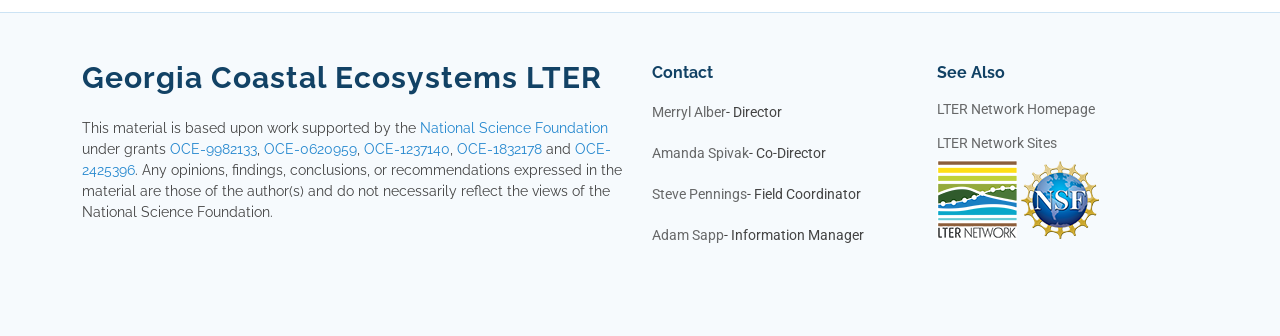
==== commit e512855a: "Update index.html" ====
--- a/index.html
+++ b/index.html
@@ -167,10 +167,10 @@
         <div class="col-lg-3 col-6 footer-links">
           <h4>Contact</h4>
           <ul>
-            <li><a href="#">Merryl Alber</a><br/>Director</li>
-            <li><a href="#">Amanda Spivak</a><br/>Co-Director</li>
-            <li><a href="#">Steve Pennings</a><br/>Field Coordinator</li>
-            <li><a href="#">Adam Sapp</a><br/>Information Manager</li>            
+            <li><a href="#">Merryl Alber</a> - Director</li>
+            <li><a href="#">Amanda Spivak</a> - Co-Director</li>
+            <li><a href="#">Steve Pennings</a> - Field Coordinator</li>
+            <li><a href="#">Adam Sapp</a> - Information Manager</li>            
           </ul>
         </div>
 
@@ -180,10 +180,15 @@
                 <li><a href="#">LTER Network Homepage</a></li>
                 <li><a href="#">LTER Network Sites</a></li>
             </ul>
-            <div style="float:left;margin:0 20px 0 0"><a href="https://www.lternet.edu/" title="LTER Network"
+            <div><a href="https://www.lternet.edu/" title="LTER Network"
+                    target="_blank"><img src="./public/images/LTER-network-square-lg.png" alt="LTER" /></a>
+                <a href="https://www.nsf.gov/" title="NSF" target="_blank"><img
+                        src="./public/images/NSF_4-Color_bitmap_Logo.png" alt="NSF" /></a>
+            </div>
+            <!-- <div style="float:left;margin:0 20px 0 0"><a href="https://www.lternet.edu/" title="LTER Network"
                     target="_blank"><img src="./public/images/LTER-network-square-lg.png" alt="LTER" /></a></div>
             <div style="float:right;margin:0 0 0 20px"><a href="https://www.nsf.gov/" title="NSF" target="_blank"><img
-                        src="./public/images/NSF_4-Color_bitmap_Logo.png" alt="NSF" /></a></div>
+                        src="./public/images/NSF_4-Color_bitmap_Logo.png" alt="NSF" /></a></div> -->
         </div>
 
         <!-- <div class="col-lg-3 col-md-12 footer-contact text-center text-md-start">
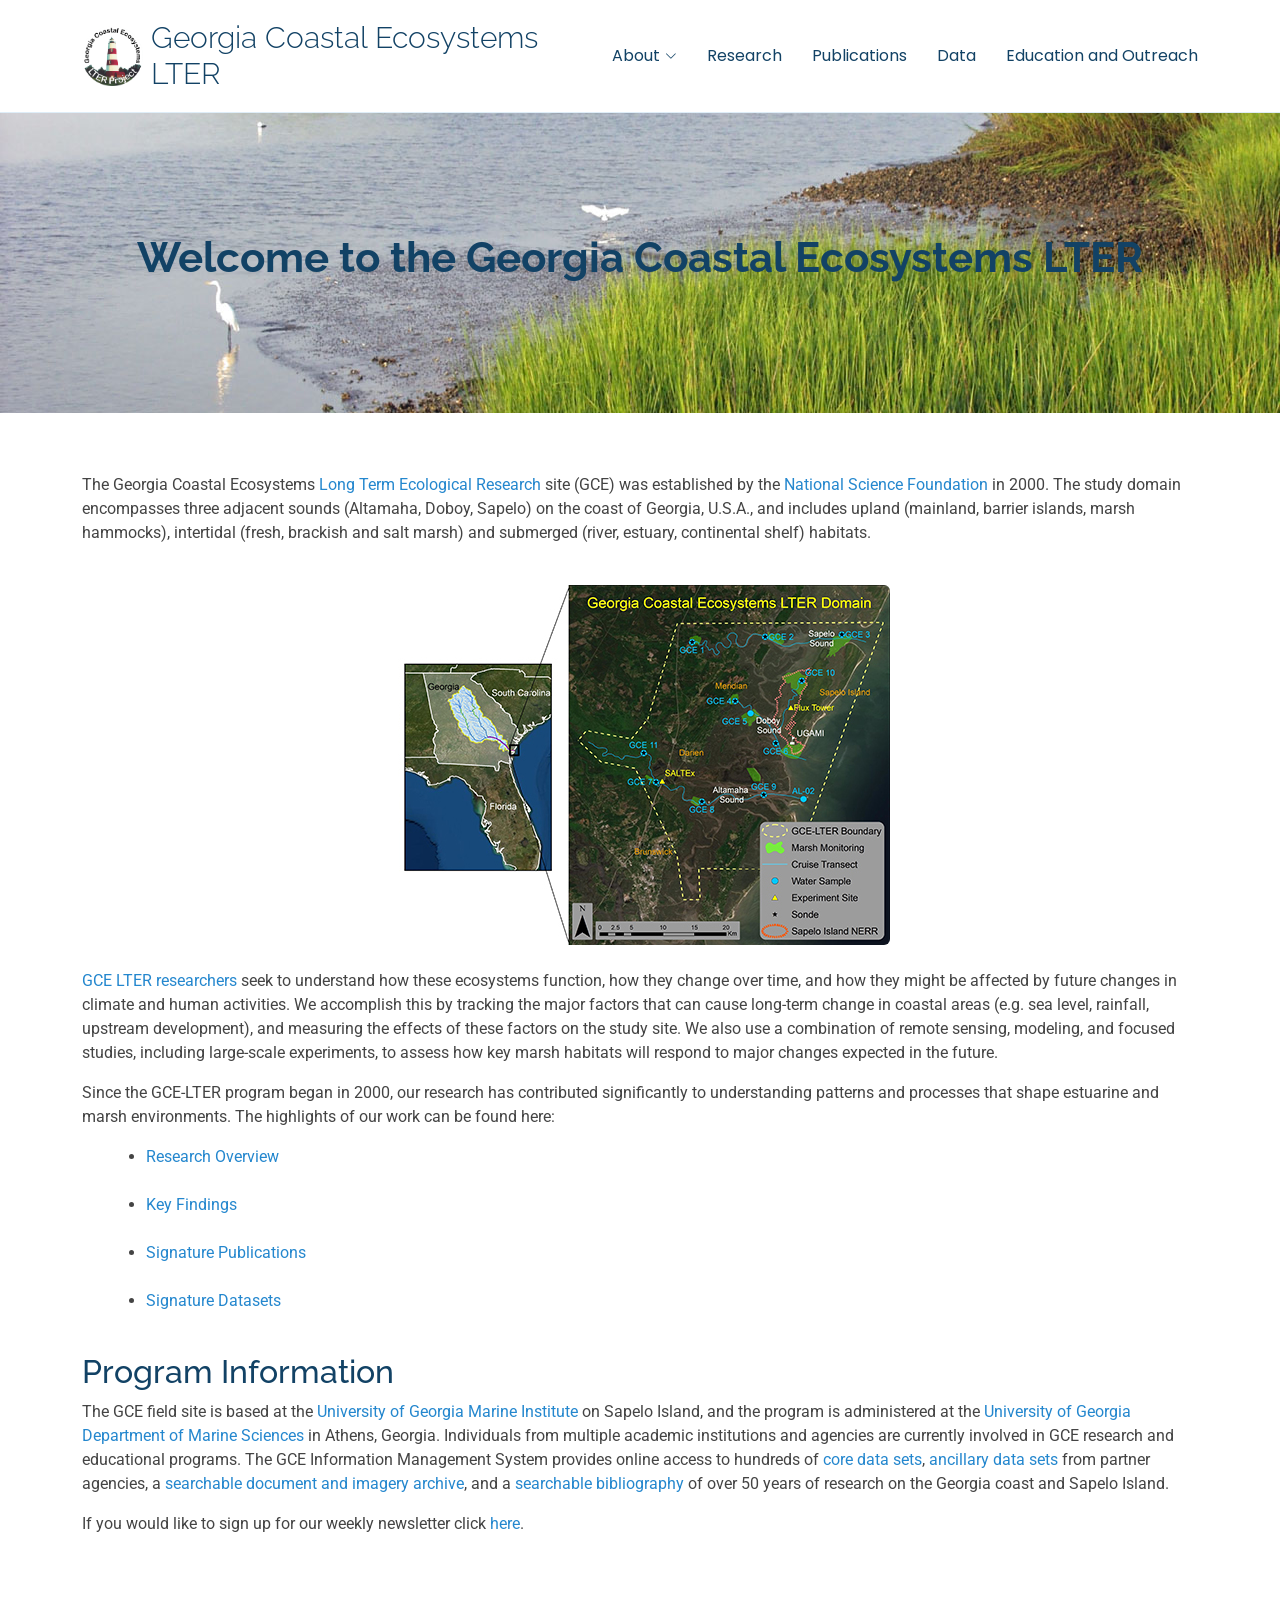
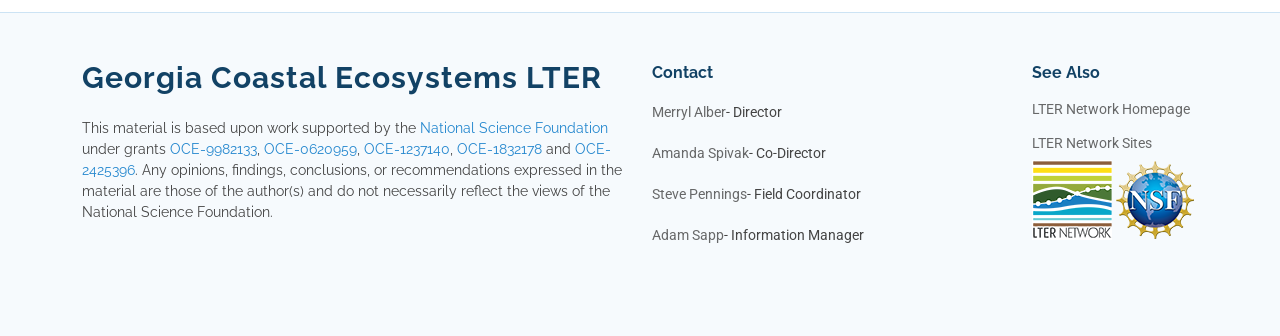
==== commit 459323d0: "Update index.html" ====
--- a/index.html
+++ b/index.html
@@ -134,102 +134,53 @@
 
   </main>
 
-  <footer id="footer" class="footer light-background">
+<footer id="footer" class="footer light-background">
 
     <div class="container footer-top">
-      <div class="row gy-4">
-
-        
-
-
-        <div class="col-lg-6 col-md-12 footer-about">
-            <a href="index.html" class="logo d-flex align-items-center">
-                <span class="sitename">Georgia Coastal Ecosystems LTER</span>
-            </a>
-            <p>This material is based upon work supported by the <a href="https://www.nsf.gov/">National Science Foundation</a>
-                under grants
-                <a href="https://www.nsf.gov/awardsearch/showAward?AWD_ID=9982133">OCE-9982133</a>,
-                <a href="https://www.nsf.gov/awardsearch/showAward?AWD_ID=0620959">OCE-0620959</a>,
-                <a href="https://www.nsf.gov/awardsearch/showAward?AWD_ID=1237140">OCE-1237140</a>,
-                <a href="https://www.nsf.gov/awardsearch/showAward?AWD_ID=1832178">OCE-1832178</a> and
-                <a href="https://www.nsf.gov/awardsearch/showAward?AWD_ID=2425396">OCE-2425396</a>.
-                Any opinions, findings, conclusions, or recommendations expressed in the material are those of the author(s) and
-                do not necessarily reflect the views of the National Science Foundation.
-            </p>
-            <!-- <div class="social-links d-flex mt-4">
-                    <a href=""><i class="bi bi-twitter-x"></i></a>
-                    <a href=""><i class="bi bi-facebook"></i></a>
-                    <a href=""><i class="bi bi-instagram"></i></a>
-                    <a href=""><i class="bi bi-linkedin"></i></a>
-                  </div> -->
+        <div class="row gy-4">
+            <div class="col-lg-6 col-md-12 footer-about">
+                <a href="index.html" class="logo d-flex align-items-center">
+                    <span class="sitename">Georgia Coastal Ecosystems LTER</span>
+                </a>
+                <p>This material is based upon work supported by the <a href="https://www.nsf.gov/">National Science
+                        Foundation</a>
+                    under grants
+                    <a href="https://www.nsf.gov/awardsearch/showAward?AWD_ID=9982133">OCE-9982133</a>,
+                    <a href="https://www.nsf.gov/awardsearch/showAward?AWD_ID=0620959">OCE-0620959</a>,
+                    <a href="https://www.nsf.gov/awardsearch/showAward?AWD_ID=1237140">OCE-1237140</a>,
+                    <a href="https://www.nsf.gov/awardsearch/showAward?AWD_ID=1832178">OCE-1832178</a> and
+                    <a href="https://www.nsf.gov/awardsearch/showAward?AWD_ID=2425396">OCE-2425396</a>.
+                    Any opinions, findings, conclusions, or recommendations expressed in the material are those of the
+                    author(s) and
+                    do not necessarily reflect the views of the National Science Foundation.
+                </p>                
+            </div>
+
+            <div class="col-lg-4 col-8 footer-links">
+                <h4>Contact</h4>
+                <ul>
+                    <li><a href="#">Merryl Alber</a> - Director</li>
+                    <li><a href="#">Amanda Spivak</a> - Co-Director</li>
+                    <li><a href="#">Steve Pennings</a> - Field Coordinator</li>
+                    <li><a href="#">Adam Sapp</a> - Information Manager</li>
+                </ul>
+            </div>
+
+            <div class="col-lg-2 col-4 footer-links">
+                <h4>See Also</h4>
+                <ul>
+                    <li><a href="#">LTER Network Homepage</a></li>
+                    <li><a href="#">LTER Network Sites</a></li>
+                </ul>
+                <div><a href="https://www.lternet.edu/" title="LTER Network" target="_blank"><img
+                            src="./public/images/LTER-network-square-lg.png" alt="LTER" /></a>
+                    <a href="https://www.nsf.gov/" title="NSF" target="_blank"><img
+                            src="./public/images/NSF_4-Color_bitmap_Logo.png" alt="NSF" /></a>
+                </div>                
+            </div>           
         </div>
-
-        <div class="col-lg-3 col-6 footer-links">
-          <h4>Contact</h4>
-          <ul>
-            <li><a href="#">Merryl Alber</a> - Director</li>
-            <li><a href="#">Amanda Spivak</a> - Co-Director</li>
-            <li><a href="#">Steve Pennings</a> - Field Coordinator</li>
-            <li><a href="#">Adam Sapp</a> - Information Manager</li>            
-          </ul>
-        </div>
-
-        <div class="col-lg-3 col-6 footer-links">
-            <h4>See Also</h4>
-            <ul>
-                <li><a href="#">LTER Network Homepage</a></li>
-                <li><a href="#">LTER Network Sites</a></li>
-            </ul>
-            <div><a href="https://www.lternet.edu/" title="LTER Network"
-                    target="_blank"><img src="./public/images/LTER-network-square-lg.png" alt="LTER" /></a>
-                <a href="https://www.nsf.gov/" title="NSF" target="_blank"><img
-                        src="./public/images/NSF_4-Color_bitmap_Logo.png" alt="NSF" /></a>
-            </div>
-            <!-- <div style="float:left;margin:0 20px 0 0"><a href="https://www.lternet.edu/" title="LTER Network"
-                    target="_blank"><img src="./public/images/LTER-network-square-lg.png" alt="LTER" /></a></div>
-            <div style="float:right;margin:0 0 0 20px"><a href="https://www.nsf.gov/" title="NSF" target="_blank"><img
-                        src="./public/images/NSF_4-Color_bitmap_Logo.png" alt="NSF" /></a></div> -->
-        </div>
-
-        <!-- <div class="col-lg-3 col-md-12 footer-contact text-center text-md-start">
-          <h4>Contact Us</h4>
-          <p>A108 Adam Street</p>
-          <p>New York, NY 535022</p>
-          <p>United States</p>
-          <p class="mt-4"><strong>Phone:</strong> <span>+1 5589 55488 55</span></p>
-          <p><strong>Email:</strong> <span>info@example.com</span></p>
-        </div> -->
-
-      </div>
-    </div>
-
-    <!-- <div class="container copyright text-center mt-4">
-      <img src="./public/images/LTER-network-square-lg.png" class="loat-left" alt="">
-      
-        <p>
-        This material is based upon work supported by the National Science Foundation under grants OCE-9982133, 
-        OCE-0620959, OCE-1237140, OCE-1832178 and OCE-2425396. Any opinions, findings, conclusions, or recommendations 
-        expressed in the material are those of the author(s) and do not necessarily reflect the views of the National Science Foundation.
-        </p>
-      
-      <img src="./public/images/NSF_4-Color_bitmap_Logo.png" class="float-right" alt="">
-    </div> -->
-
-
-    <!-- <div class="container text-center mt-4" style="background-color: surface-color" id="disclaimer">
-  <div style="float:left;margin:0 20px 0 0"><a href="https://www.lternet.edu/" title="LTER Network" target="_blank"><img src="./public/images/LTER-network-square-lg.png" alt="LTER" /></a></div>
-  <div style="float:right;margin:0 0 0 20px"><a href="https://www.nsf.gov/" title="NSF" target="_blank"><img src="./public/images/NSF_4-Color_bitmap_Logo.png" alt="NSF"  /></a></div>
-  <p style="margin-top: 10px">This material is based upon work supported by the <a href="https://www.nsf.gov/">National Science Foundation</a> under grants 
-  <a href="https://www.nsf.gov/awardsearch/showAward?AWD_ID=9982133">OCE-9982133</a>, 
-  <a href="https://www.nsf.gov/awardsearch/showAward?AWD_ID=0620959">OCE-0620959</a>, 
-  <a href="https://www.nsf.gov/awardsearch/showAward?AWD_ID=1237140">OCE-1237140</a>,  
-  <a href="https://www.nsf.gov/awardsearch/showAward?AWD_ID=1832178">OCE-1832178</a> and
-  <a href="https://www.nsf.gov/awardsearch/showAward?AWD_ID=2425396">OCE-2425396</a>.  
-  Any opinions, findings, conclusions, or recommendations expressed in the material are those of the author(s) and do not necessarily reflect the views of the National Science Foundation.</p>
-</div> -->
-
-
-  </footer>
+    </div>    
+</footer>
 
   <!-- Scroll Top -->
   <a href="#" id="scroll-top" class="scroll-top d-flex align-items-center justify-content-center"><i class="bi bi-arrow-up-short"></i></a>
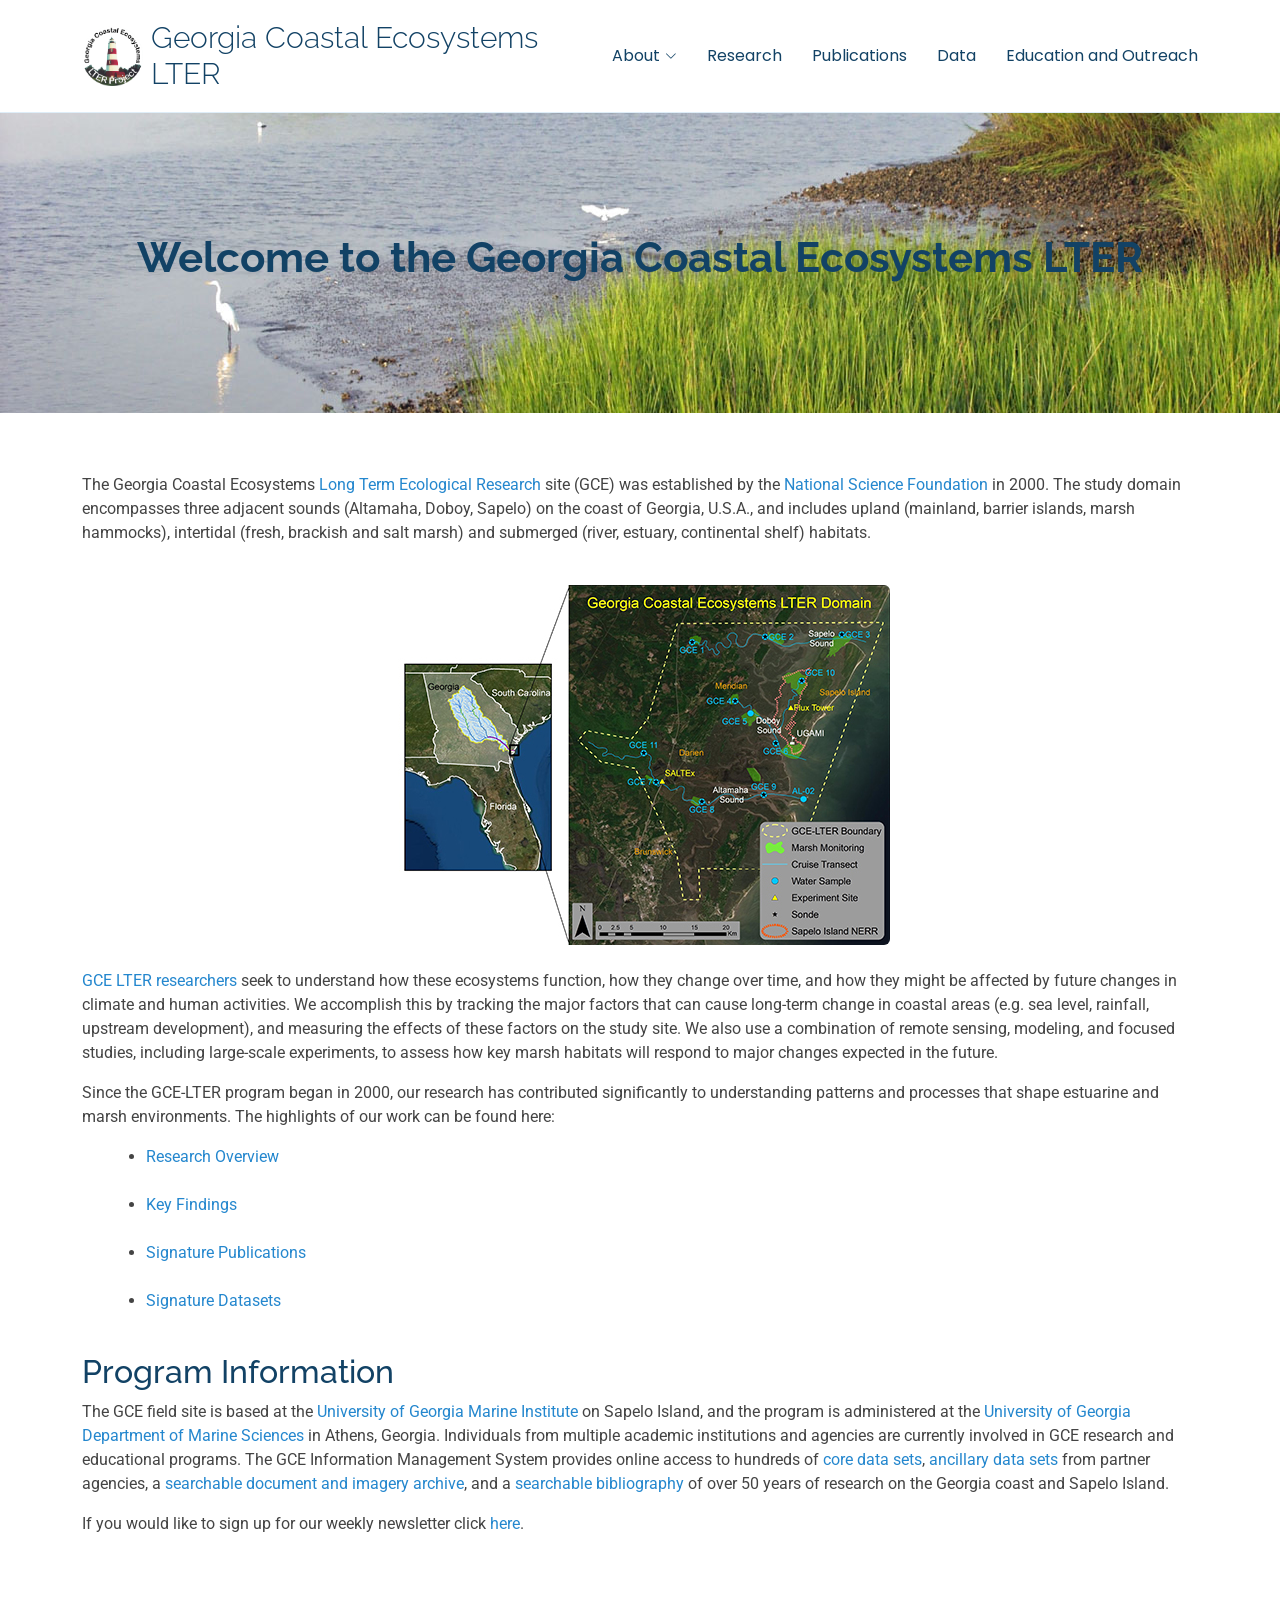
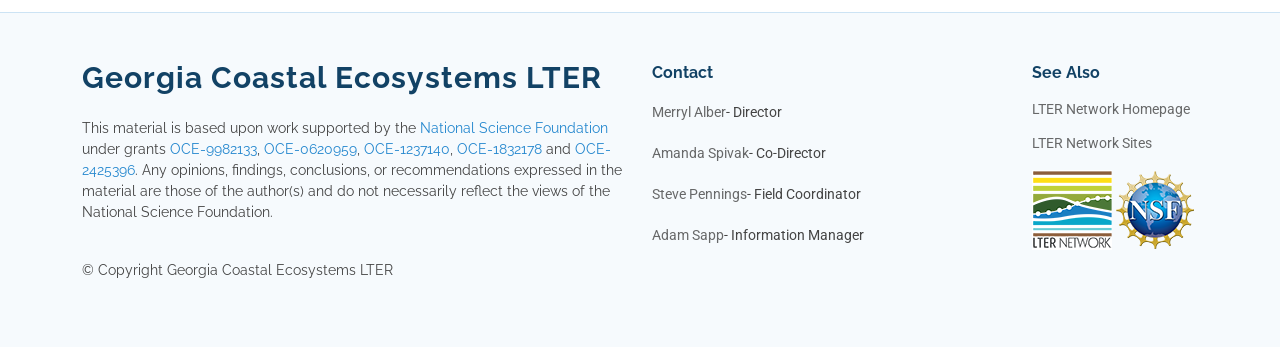
==== commit 5bff77f2: "Update index.html" ====
--- a/index.html
+++ b/index.html
@@ -153,10 +153,11 @@
                     Any opinions, findings, conclusions, or recommendations expressed in the material are those of the
                     author(s) and
                     do not necessarily reflect the views of the National Science Foundation.
-                </p>                
+                </p>  <br/>
+                <p>© <span>Copyright Georgia Coastal Ecosystems LTER</span> </p>              
             </div>
 
-            <div class="col-lg-4 col-8 footer-links">
+            <div class="col-lg-4 col-6 footer-links">
                 <h4>Contact</h4>
                 <ul>
                     <li><a href="#">Merryl Alber</a> - Director</li>
@@ -166,18 +167,21 @@
                 </ul>
             </div>
 
-            <div class="col-lg-2 col-4 footer-links">
+            <div class="col-lg-2 col-6 footer-links">
                 <h4>See Also</h4>
                 <ul>
-                    <li><a href="#">LTER Network Homepage</a></li>
-                    <li><a href="#">LTER Network Sites</a></li>
+                    <li><a href="https://www.lternet.edu/">LTER Network Homepage</a></li>
+                    <li><a href="https://www.lternet.edu/site/">LTER Network Sites</a></li>
+                    <li>
+                        <div><a href="https://www.lternet.edu/" title="LTER Network" target="_blank"><img
+                                    src="./public/images/LTER-network-square-lg.png" alt="LTER" /></a>
+                            <a href="https://www.nsf.gov/" title="NSF" target="_blank"><img
+                                    src="./public/images/NSF_4-Color_bitmap_Logo.png" alt="NSF" /></a>
+                        </div>
+                    </li>
+            
                 </ul>
-                <div><a href="https://www.lternet.edu/" title="LTER Network" target="_blank"><img
-                            src="./public/images/LTER-network-square-lg.png" alt="LTER" /></a>
-                    <a href="https://www.nsf.gov/" title="NSF" target="_blank"><img
-                            src="./public/images/NSF_4-Color_bitmap_Logo.png" alt="NSF" /></a>
-                </div>                
-            </div>           
+            </div>
         </div>
     </div>    
 </footer>
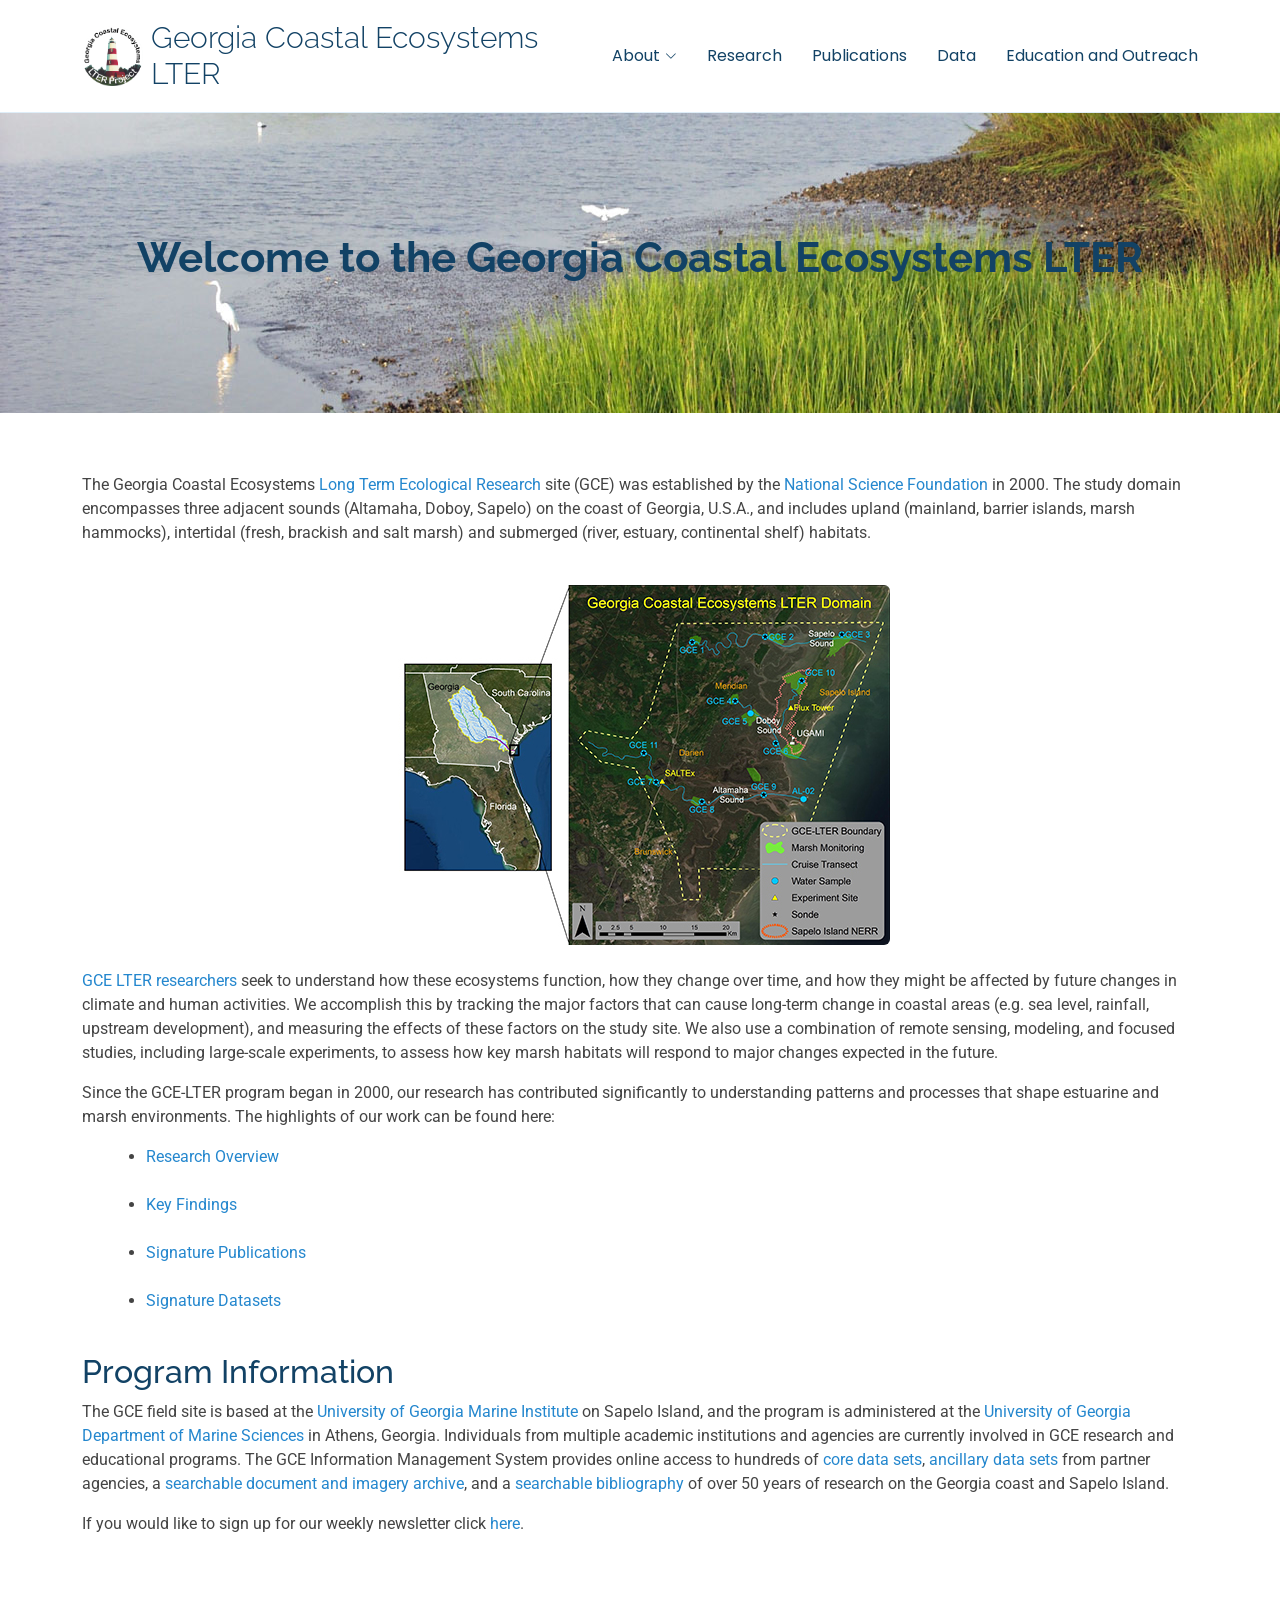
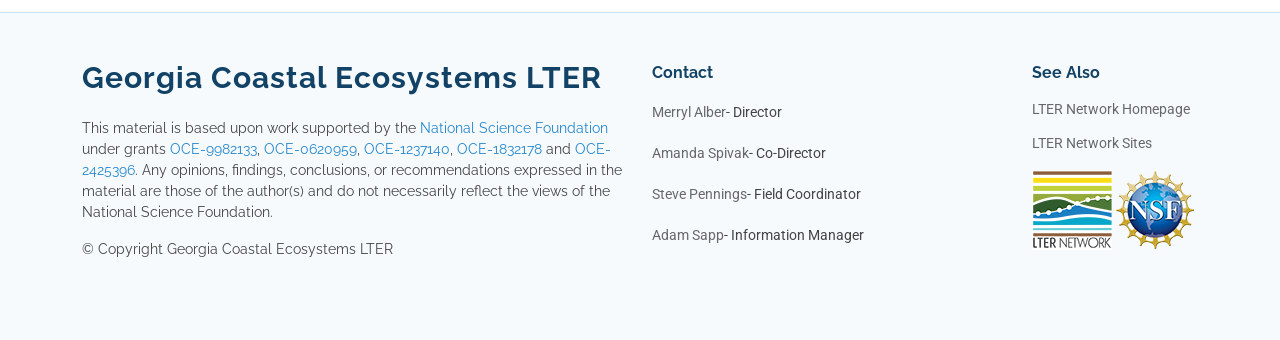
==== commit 49868585: "personnel update" ====
--- a/index.html
+++ b/index.html
@@ -153,7 +153,7 @@
                     Any opinions, findings, conclusions, or recommendations expressed in the material are those of the
                     author(s) and
                     do not necessarily reflect the views of the National Science Foundation.
-                </p>  <br/>
+                </p>  
                 <p>© <span>Copyright Georgia Coastal Ecosystems LTER</span> </p>              
             </div>
 
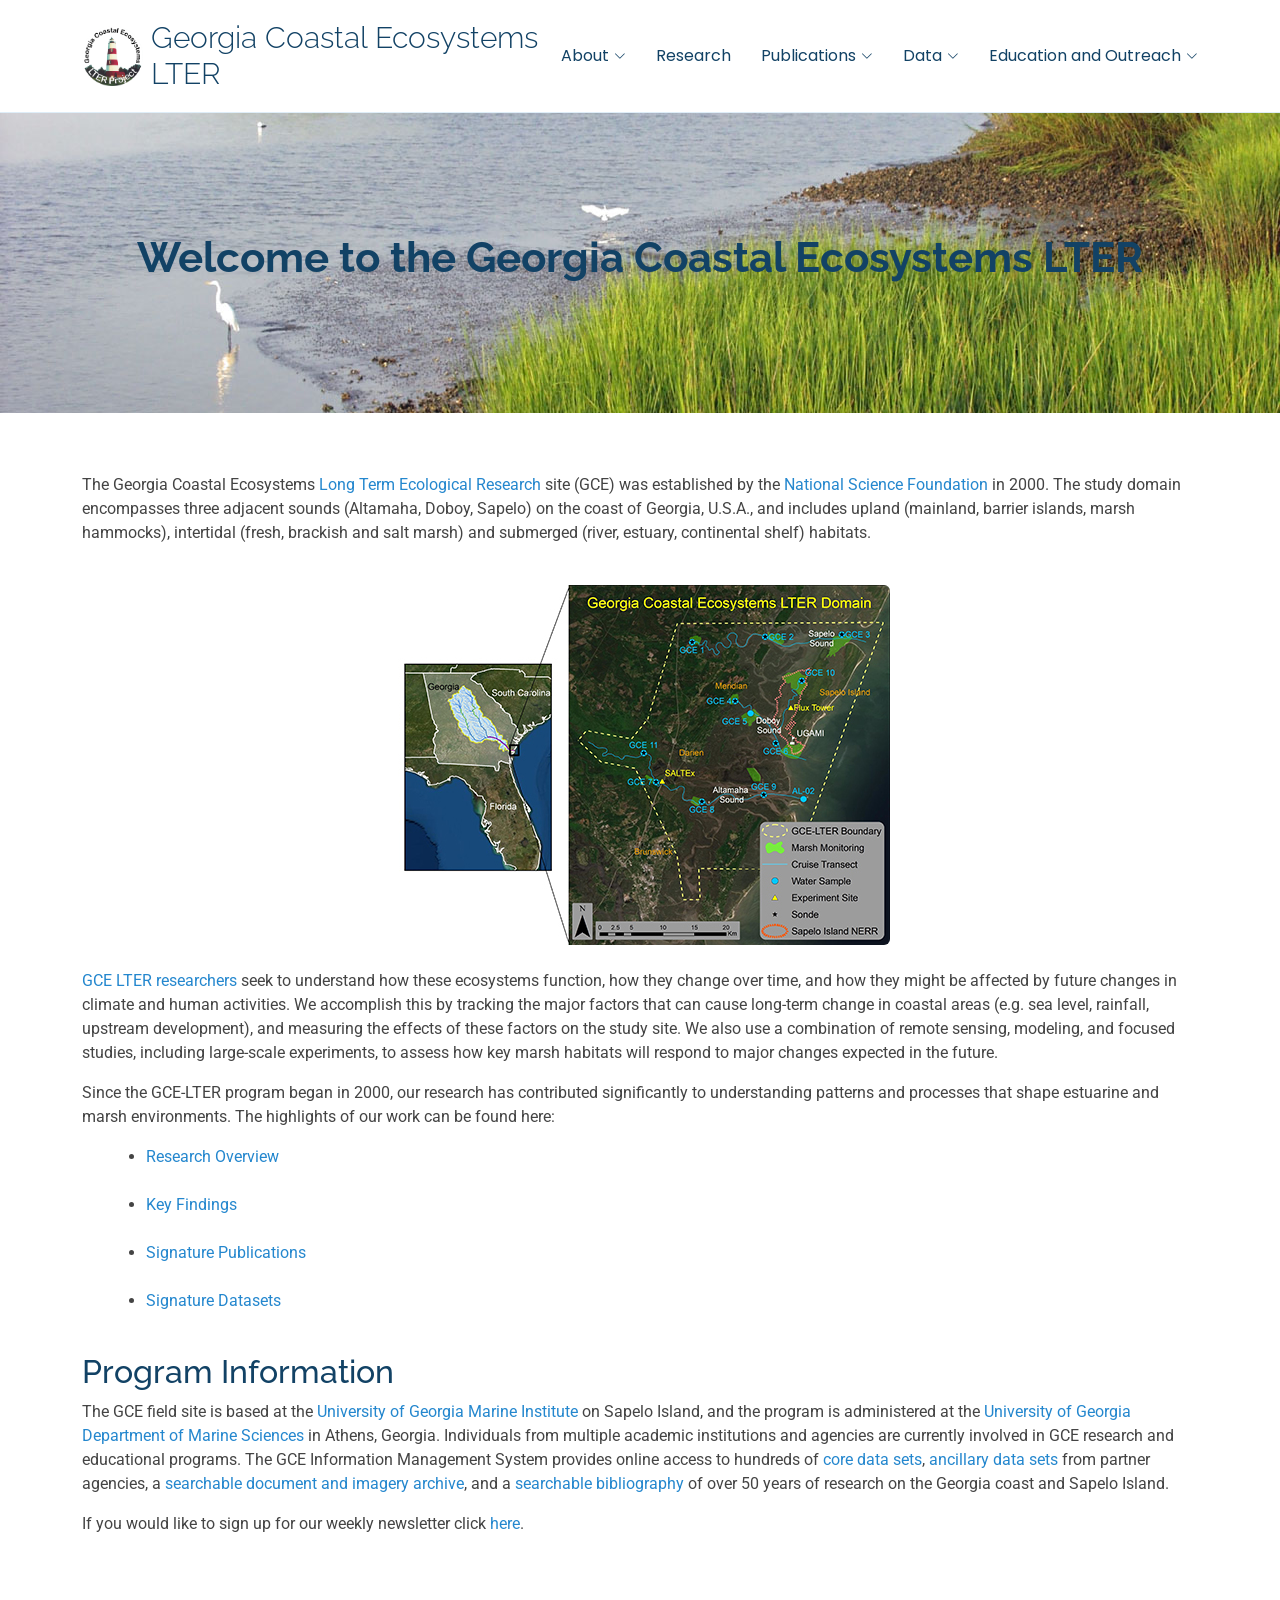
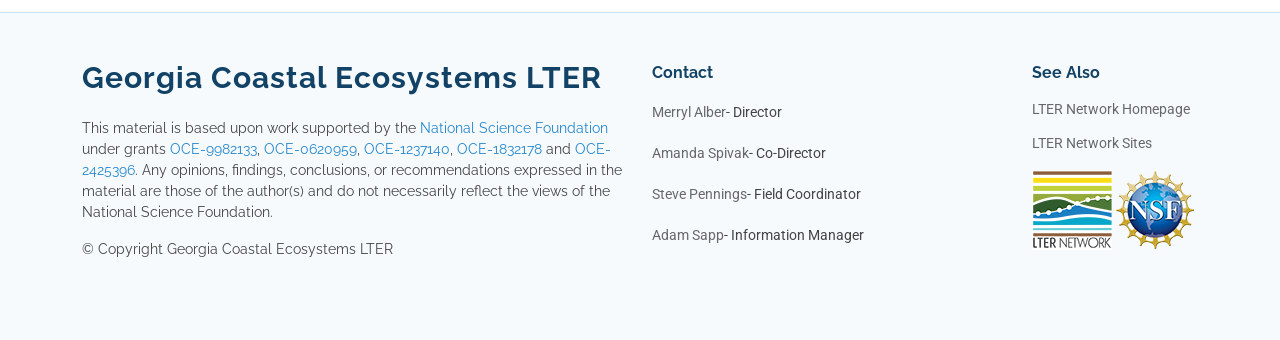
==== commit dcd86859: "Update index.html" ====
--- a/index.html
+++ b/index.html
@@ -9,13 +9,15 @@
   <meta name="keywords" content="">
 
   <!-- Favicons -->
-  <link href="assets/img/favicon.png" rel="icon">
-  <link href="assets/img/apple-touch-icon.png" rel="apple-touch-icon">
+  <link href="./public/images/gce_logo_white.gif" rel="icon">
+  
 
   <!-- Fonts -->
   <link href="https://fonts.googleapis.com" rel="preconnect">
   <link href="https://fonts.gstatic.com" rel="preconnect" crossorigin>
-  <link href="https://fonts.googleapis.com/css2?family=Roboto:ital,wght@0,100;0,300;0,400;0,500;0,700;0,900;1,100;1,300;1,400;1,500;1,700;1,900&family=Poppins:ital,wght@0,100;0,200;0,300;0,400;0,500;0,600;0,700;0,800;0,900;1,100;1,200;1,300;1,400;1,500;1,600;1,700;1,800;1,900&family=Raleway:ital,wght@0,100;0,200;0,300;0,400;0,500;0,600;0,700;0,800;0,900;1,100;1,200;1,300;1,400;1,500;1,600;1,700;1,800;1,900&display=swap" rel="stylesheet">
+  <link
+    href="https://fonts.googleapis.com/css2?family=Roboto:ital,wght@0,100;0,300;0,400;0,500;0,700;0,900;1,100;1,300;1,400;1,500;1,700;1,900&family=Poppins:ital,wght@0,100;0,200;0,300;0,400;0,500;0,600;0,700;0,800;0,900;1,100;1,200;1,300;1,400;1,500;1,600;1,700;1,800;1,900&family=Raleway:ital,wght@0,100;0,200;0,300;0,400;0,500;0,600;0,700;0,800;0,900;1,100;1,200;1,300;1,400;1,500;1,600;1,700;1,800;1,900&display=swap"
+    rel="stylesheet">
 
   <!-- Vendor CSS Files -->
   <link href="./public/css/bootstrap.min.css" rel="stylesheet">
@@ -41,20 +43,42 @@
       </a>
 
       <nav id="navmenu" class="navmenu">
-        <ul>
-          <!-- <li><a href="#hero">Home<br></a></li> -->
-           <li class="dropdown"><a href="#"><span>About</span><i class="bi bi-chevron-down toggle-dropdown"></i></a>
             <ul>
-                <li><a href="./public/personnel.html">People</a></li>
-            </ul>       
-        </li>
-          <li><a href="#about">Research</a></li>
-          <li><a href="#services">Publications</a></li>
-          <li><a href="#portfolio">Data</a></li>
-          <li><a href="#team">Education and Outreach</a></li>
-
-
-  <!--         <li class="dropdown"><a href="#"><span>Dropdown</span> <i class="bi bi-chevron-down toggle-dropdown"></i></a>
+               <!-- <li><a href="#hero">Home<br></a></li> -->
+               <li class="dropdown"><a href="#"><span>About</span><i class="bi bi-chevron-down toggle-dropdown"></i></a>
+                  <ul>
+                     <li><a href="./public/personnel.html">People</a></li>
+                  </ul>
+               </li>
+
+               <li><a href="#research">Research</a>
+                  <!-- <ul>
+                     <li><a href="./data_catalog.html">Data Catalog</a></li>
+                  </ul>  -->              
+               </li>
+
+               <li class="dropdown"><a href="#publications"><span>Publications</span><i class="bi bi-chevron-down toggle-dropdown"></i></a>
+                  <ul>
+                     <li><a href="./public/publications.html">GCE Bibliography</a></li>
+                  </ul>
+               </li>
+               <!-- <li><a href="#about">Research</a></li>
+               <li><a href="#services">Publications</a></li> -->
+               <li class="dropdown"><a href="#data"><span>Data</span><i class="bi bi-chevron-down toggle-dropdown"></i></a>
+                  <ul>
+                     <li><a href="/public/data_catalog.html">Data Catalog</a></li>
+                  </ul>
+               </li>
+               <li class="dropdown"><a href="#team"><span>Education and Outreach</span><i class="bi bi-chevron-down toggle-dropdown"></i></a>
+                  <ul>
+                     <li><a href="https://gce-schoolyard.uga.edu/">GCE Schoolyard</a></li>
+                  </ul>
+               </li>
+
+
+              
+
+               <!--         <li class="dropdown"><a href="#"><span>Dropdown</span> <i class="bi bi-chevron-down toggle-dropdown"></i></a>
             <ul>
               <li><a href="#">Dropdown 1</a></li>
               <li class="dropdown"><a href="#"><span>Deep Dropdown</span> <i class="bi bi-chevron-down toggle-dropdown"></i></a>
@@ -70,10 +94,10 @@
               <li><a href="#">Dropdown 3</a></li>
               <li><a href="#">Dropdown 4</a></li>
             </ul>
-          </li> -->          
-        </ul>
-        <i class="mobile-nav-toggle d-xl-none bi bi-list"></i>
-      </nav>
+          </li> -->
+            </ul>
+            <i class="mobile-nav-toggle d-xl-none bi bi-list"></i>
+         </nav>
 
       <!-- <a class="btn-getstarted" href="#about">Get Started</a> -->
 
@@ -83,7 +107,8 @@
   <main class="main">
 
     <!-- Page Title -->
-    <div class="page-title " style="background-image: url('./public/images/Sapelo_tidal_creek2.jpg'); background-size: cover; background-position: center;">
+    <div class="page-title "
+      style="background-image: url('./public/images/Sapelo_tidal_creek2.jpg'); background-size: cover; background-position: center;">
       <div class="container">
         <h1>Welcome to the Georgia Coastal Ecosystems LTER</h1>
         <!-- <nav class="breadcrumbs">
@@ -100,94 +125,111 @@
 
       <div class="container" data-aos="fade-up">
         <!-- <h1>Welcome to the Georgia Coastal Ecosystems LTER</h1> -->
-	  <p>The Georgia Coastal Ecosystems <a href="http://lternet.edu/">Long Term Ecological Research</a> site (GCE) was 
-        established by the <a href="http://www.nsf.gov/">National Science Foundation</a> in 2000. The study domain encompasses
-        three adjacent sounds (Altamaha, Doboy, Sapelo) on the coast of Georgia, U.S.A., and includes upland (mainland,
-        barrier islands, marsh hammocks), intertidal (fresh, brackish and salt marsh)
-        and submerged (river, estuary, continental shelf) habitats.</p><br/>
-      <div class="text-center">
-      <a href="public/site/studyarea1.html" title="View a larger version of the site map"><img src="./public/images/Website_Figures_landscape_small.png" class="rounded mx-auto d-block" alt="Study site map" name="sitemap" width="500" height="360" id="sitemap" border="0" /></a>
-       </div>  <br/>
-      <p><a href="public/app/personnel.asp">GCE LTER researchers</a> seek to understand how these ecosystems function, how they change over time, and how they might be affected by future changes in climate and human activities. We accomplish this by tracking the major factors that can cause long-term change in coastal areas (e.g. sea level, rainfall, upstream development), and measuring the effects of these factors on the study site. We also use a combination of remote sensing, modeling, and focused studies, including large-scale experiments, to assess how key marsh habitats will respond to major changes expected in the future. </p>
-      <p>Since the GCE-LTER program began in 2000, our research has contributed significantly to understanding patterns and processes that shape estuarine and marsh environments. The highlights of our work can be found here:</p>
-		<ul style="margin-left:32px">
-			<li><a href="/public/research/research_gce4.htm">Research Overview</a></li><br />
-			<li><a href="/public/research/research_bullets_gce4.htm">Key Findings</a></li><br />
-			<li><a href="public/research/signature_publications.htm">Signature Publications</a></li><br />
-			<li><a href="/public/data/signature_data.htm">Signature Datasets</a></li><br />
-		</ul>
-
-      <h2>Program Information</h2>
-      <p>The GCE field site is based at the <a href="http://www.uga.edu/ugami/">University
-        of Georgia Marine Institute</a> on Sapelo Island, and the program is administered at the <a href="http://www.marsci.uga.edu/">
-        University of Georgia Department of Marine Sciences</a> in Athens, Georgia. Individuals from multiple academic institutions and agencies are currently involved in GCE  
-        research and educational programs. The GCE Information Management
-        System provides online access to hundreds of <a href="public/app/data_catalog.asp">core data sets</a>, <a href="portal/">ancillary
-        data sets</a> from partner agencies, a <a href="public/app/resource_search.asp">searchable document and imagery archive</a>, 
-		and a <a href="public/app/biblio_query.asp">searchable bibliography</a> of over 50 years of research
-		on the Georgia coast and Sapelo Island.</p>
-       
-       <p>If you would like to sign up for our weekly newsletter click <a href="https://listserv.uga.edu/scripts/wa-UGA.exe?SUBED1=GCENEWS-L&A=1">here</a>.</p>
+        <p>The Georgia Coastal Ecosystems <a href="http://lternet.edu/">Long Term Ecological Research</a> site (GCE) was
+          established by the <a href="http://www.nsf.gov/">National Science Foundation</a> in 2000. The study domain
+          encompasses
+          three adjacent sounds (Altamaha, Doboy, Sapelo) on the coast of Georgia, U.S.A., and includes upland
+          (mainland,
+          barrier islands, marsh hammocks), intertidal (fresh, brackish and salt marsh)
+          and submerged (river, estuary, continental shelf) habitats.</p><br />
+        <div class="text-center">
+          <a href="public/site/studyarea1.html" title="View a larger version of the site map"><img
+              src="./public/images/Website_Figures_landscape_small.png" class="rounded mx-auto d-block"
+              alt="Study site map" name="sitemap" width="500" height="360" id="sitemap" border="0" /></a>
+        </div> <br />
+        <p><a href="public/app/personnel.asp">GCE LTER researchers</a> seek to understand how these ecosystems function,
+          how they change over time, and how they might be affected by future changes in climate and human activities.
+          We accomplish this by tracking the major factors that can cause long-term change in coastal areas (e.g. sea
+          level, rainfall, upstream development), and measuring the effects of these factors on the study site. We also
+          use a combination of remote sensing, modeling, and focused studies, including large-scale experiments, to
+          assess how key marsh habitats will respond to major changes expected in the future. </p>
+        <p>Since the GCE-LTER program began in 2000, our research has contributed significantly to understanding
+          patterns and processes that shape estuarine and marsh environments. The highlights of our work can be found
+          here:</p>
+        <ul style="margin-left:32px">
+          <li><a href="/public/research/research_gce4.htm">Research Overview</a></li><br />
+          <li><a href="/public/research/research_bullets_gce4.htm">Key Findings</a></li><br />
+          <li><a href="public/research/signature_publications.htm">Signature Publications</a></li><br />
+          <li><a href="/public/data/signature_data.htm">Signature Datasets</a></li><br />
+        </ul>
+
+        <h2>Program Information</h2>
+        <p>The GCE field site is based at the <a href="http://www.uga.edu/ugami/">University
+            of Georgia Marine Institute</a> on Sapelo Island, and the program is administered at the <a
+            href="http://www.marsci.uga.edu/">
+            University of Georgia Department of Marine Sciences</a> in Athens, Georgia. Individuals from multiple
+          academic institutions and agencies are currently involved in GCE
+          research and educational programs. The GCE Information Management
+          System provides online access to hundreds of <a href="public/app/data_catalog.asp">core data sets</a>, <a
+            href="portal/">ancillary
+            data sets</a> from partner agencies, a <a href="public/app/resource_search.asp">searchable document and
+            imagery archive</a>,
+          and a <a href="public/app/biblio_query.asp">searchable bibliography</a> of over 50 years of research
+          on the Georgia coast and Sapelo Island.</p>
+
+        <p>If you would like to sign up for our weekly newsletter click <a
+            href="https://listserv.uga.edu/scripts/wa-UGA.exe?SUBED1=GCENEWS-L&A=1">here</a>.</p>
       </div>
 
     </section><!-- /Starter Section Section -->
 
   </main>
 
-<footer id="footer" class="footer light-background">
+  <footer id="footer" class="footer light-background">
 
     <div class="container footer-top">
-        <div class="row gy-4">
-            <div class="col-lg-6 col-md-12 footer-about">
-                <a href="index.html" class="logo d-flex align-items-center">
-                    <span class="sitename">Georgia Coastal Ecosystems LTER</span>
-                </a>
-                <p>This material is based upon work supported by the <a href="https://www.nsf.gov/">National Science
-                        Foundation</a>
-                    under grants
-                    <a href="https://www.nsf.gov/awardsearch/showAward?AWD_ID=9982133">OCE-9982133</a>,
-                    <a href="https://www.nsf.gov/awardsearch/showAward?AWD_ID=0620959">OCE-0620959</a>,
-                    <a href="https://www.nsf.gov/awardsearch/showAward?AWD_ID=1237140">OCE-1237140</a>,
-                    <a href="https://www.nsf.gov/awardsearch/showAward?AWD_ID=1832178">OCE-1832178</a> and
-                    <a href="https://www.nsf.gov/awardsearch/showAward?AWD_ID=2425396">OCE-2425396</a>.
-                    Any opinions, findings, conclusions, or recommendations expressed in the material are those of the
-                    author(s) and
-                    do not necessarily reflect the views of the National Science Foundation.
-                </p>  
-                <p>© <span>Copyright Georgia Coastal Ecosystems LTER</span> </p>              
-            </div>
-
-            <div class="col-lg-4 col-6 footer-links">
-                <h4>Contact</h4>
-                <ul>
-                    <li><a href="#">Merryl Alber</a> - Director</li>
-                    <li><a href="#">Amanda Spivak</a> - Co-Director</li>
-                    <li><a href="#">Steve Pennings</a> - Field Coordinator</li>
-                    <li><a href="#">Adam Sapp</a> - Information Manager</li>
-                </ul>
-            </div>
-
-            <div class="col-lg-2 col-6 footer-links">
-                <h4>See Also</h4>
-                <ul>
-                    <li><a href="https://www.lternet.edu/">LTER Network Homepage</a></li>
-                    <li><a href="https://www.lternet.edu/site/">LTER Network Sites</a></li>
-                    <li>
-                        <div><a href="https://www.lternet.edu/" title="LTER Network" target="_blank"><img
-                                    src="./public/images/LTER-network-square-lg.png" alt="LTER" /></a>
-                            <a href="https://www.nsf.gov/" title="NSF" target="_blank"><img
-                                    src="./public/images/NSF_4-Color_bitmap_Logo.png" alt="NSF" /></a>
-                        </div>
-                    </li>
-            
-                </ul>
-            </div>
+      <div class="row gy-4">
+        <div class="col-lg-6 col-md-12 footer-about">
+          <a href="index.html" class="logo d-flex align-items-center">
+            <span class="sitename">Georgia Coastal Ecosystems LTER</span>
+          </a>
+          <p>This material is based upon work supported by the <a href="https://www.nsf.gov/">National Science
+              Foundation</a>
+            under grants
+            <a href="https://www.nsf.gov/awardsearch/showAward?AWD_ID=9982133">OCE-9982133</a>,
+            <a href="https://www.nsf.gov/awardsearch/showAward?AWD_ID=0620959">OCE-0620959</a>,
+            <a href="https://www.nsf.gov/awardsearch/showAward?AWD_ID=1237140">OCE-1237140</a>,
+            <a href="https://www.nsf.gov/awardsearch/showAward?AWD_ID=1832178">OCE-1832178</a> and
+            <a href="https://www.nsf.gov/awardsearch/showAward?AWD_ID=2425396">OCE-2425396</a>.
+            Any opinions, findings, conclusions, or recommendations expressed in the material are those of the
+            author(s) and
+            do not necessarily reflect the views of the National Science Foundation.
+          </p>
+          <p>© <span>Copyright Georgia Coastal Ecosystems LTER</span> </p>
         </div>
-    </div>    
-</footer>
+
+        <div class="col-lg-4 col-6 footer-links">
+          <h4>Contact</h4>
+          <ul>
+            <li><a href="#">Merryl Alber</a> - Director</li>
+            <li><a href="#">Amanda Spivak</a> - Co-Director</li>
+            <li><a href="#">Steve Pennings</a> - Field Coordinator</li>
+            <li><a href="#">Adam Sapp</a> - Information Manager</li>
+          </ul>
+        </div>
+
+        <div class="col-lg-2 col-6 footer-links">
+          <h4>See Also</h4>
+          <ul>
+            <li><a href="https://www.lternet.edu/">LTER Network Homepage</a></li>
+            <li><a href="https://www.lternet.edu/site/">LTER Network Sites</a></li>
+            <li>
+              <div><a href="https://www.lternet.edu/" title="LTER Network" target="_blank"><img
+                    src="./public/images/LTER-network-square-lg.png" alt="LTER" /></a>
+                <a href="https://www.nsf.gov/" title="NSF" target="_blank"><img
+                    src="./public/images/NSF_4-Color_bitmap_Logo.png" alt="NSF" /></a>
+              </div>
+            </li>
+
+          </ul>
+        </div>
+      </div>
+    </div>
+  </footer>
 
   <!-- Scroll Top -->
-  <a href="#" id="scroll-top" class="scroll-top d-flex align-items-center justify-content-center"><i class="bi bi-arrow-up-short"></i></a>
+  <a href="#" id="scroll-top" class="scroll-top d-flex align-items-center justify-content-center"><i
+      class="bi bi-arrow-up-short"></i></a>
 
   <!-- Preloader -->
   <div id="preloader"></div>
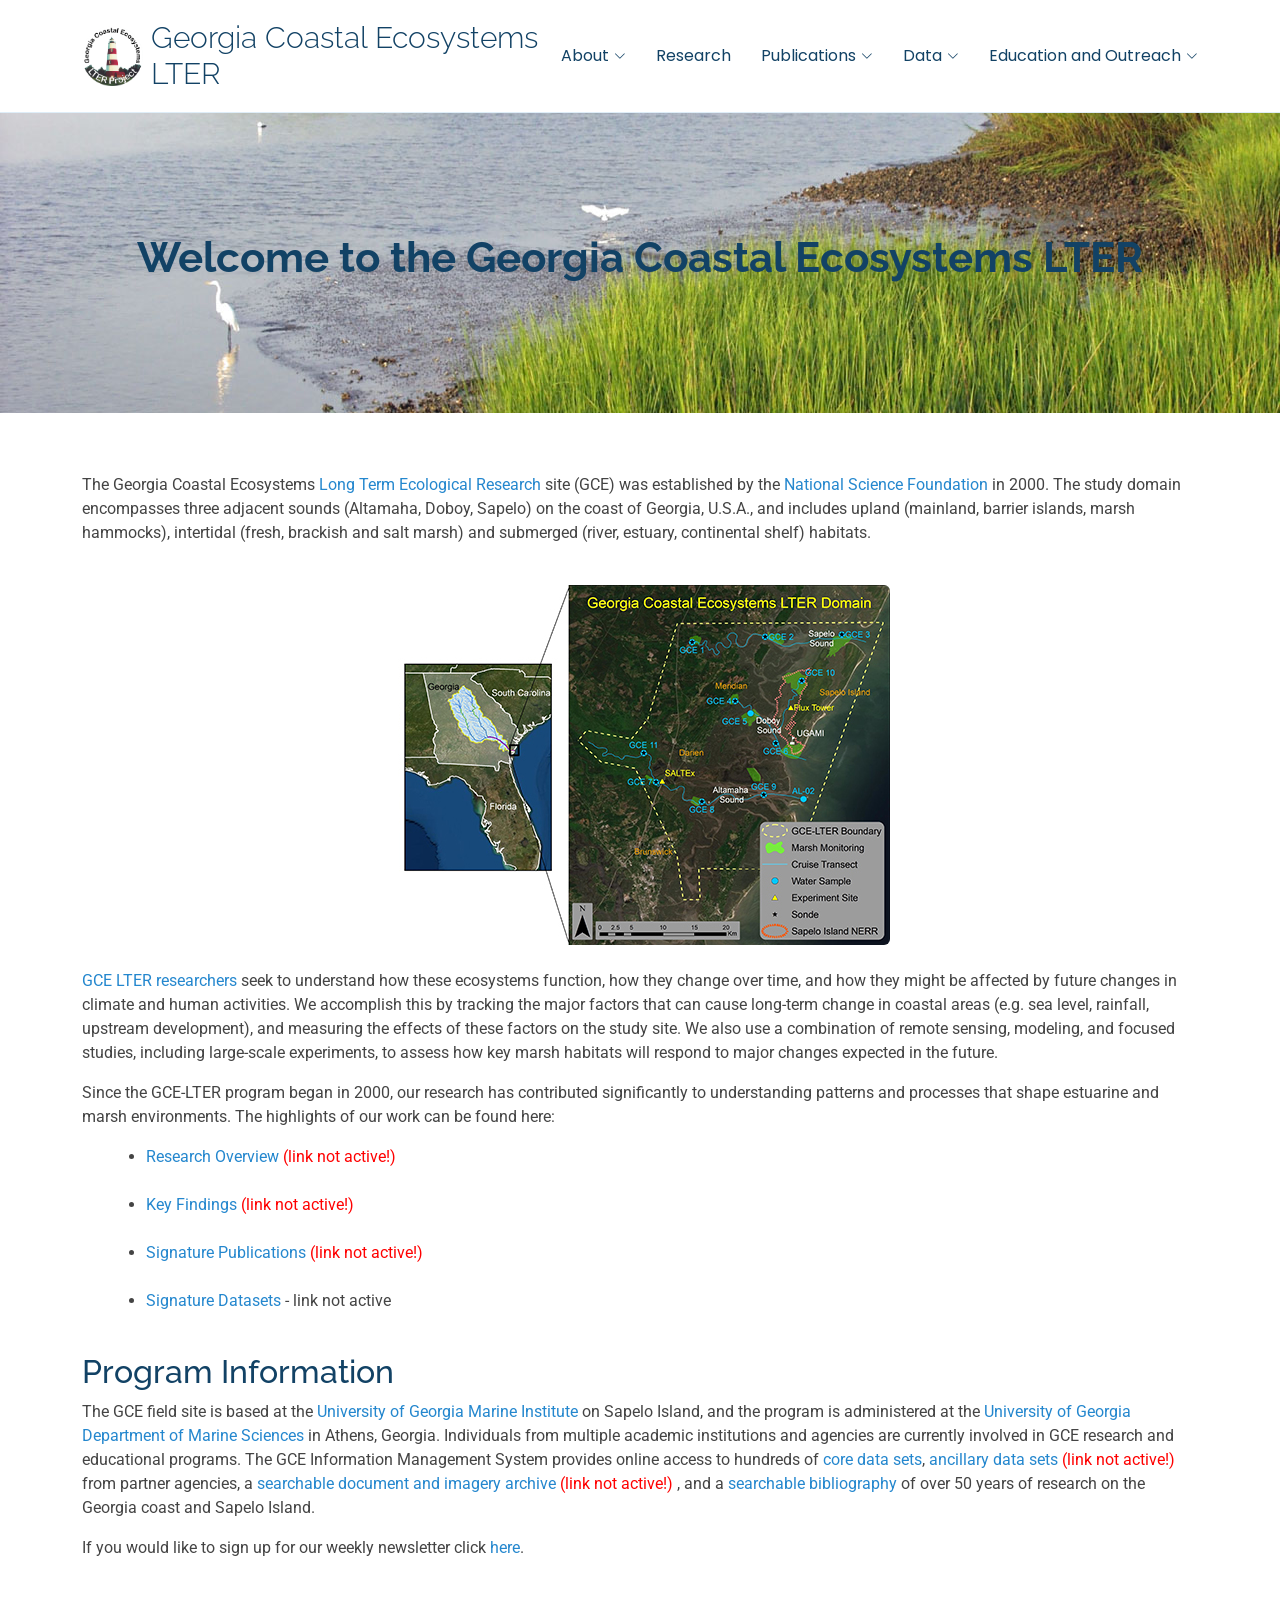
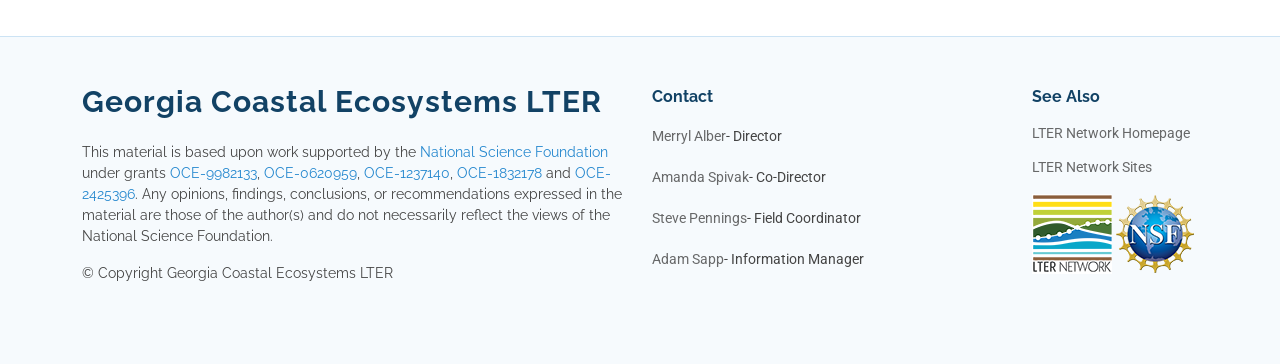
==== commit ca905d97: "Update index.html" ====
--- a/index.html
+++ b/index.html
@@ -66,7 +66,7 @@
                <li><a href="#services">Publications</a></li> -->
                <li class="dropdown"><a href="#data"><span>Data</span><i class="bi bi-chevron-down toggle-dropdown"></i></a>
                   <ul>
-                     <li><a href="/public/data_catalog.html">Data Catalog</a></li>
+                     <li><a href="./public/data_catalog.html">Data Catalog</a></li>
                   </ul>
                </li>
                <li class="dropdown"><a href="#team"><span>Education and Outreach</span><i class="bi bi-chevron-down toggle-dropdown"></i></a>
@@ -133,11 +133,12 @@
           barrier islands, marsh hammocks), intertidal (fresh, brackish and salt marsh)
           and submerged (river, estuary, continental shelf) habitats.</p><br />
         <div class="text-center">
-          <a href="public/site/studyarea1.html" title="View a larger version of the site map"><img
-              src="./public/images/Website_Figures_landscape_small.png" class="rounded mx-auto d-block"
-              alt="Study site map" name="sitemap" width="500" height="360" id="sitemap" border="0" /></a>
+          <!-- <a href="public/site/studyarea1.html" title="View a larger version of the site map"> -->
+            <img src="./public/images/Website_Figures_landscape_small.png" class="rounded mx-auto d-block"
+              alt="Study site map" name="sitemap" width="500" height="360" id="sitemap" border="0" />
+            <!-- </a> -->
         </div> <br />
-        <p><a href="public/app/personnel.asp">GCE LTER researchers</a> seek to understand how these ecosystems function,
+        <p><a href="./public/personnel.html">GCE LTER researchers</a> seek to understand how these ecosystems function,
           how they change over time, and how they might be affected by future changes in climate and human activities.
           We accomplish this by tracking the major factors that can cause long-term change in coastal areas (e.g. sea
           level, rainfall, upstream development), and measuring the effects of these factors on the study site. We also
@@ -147,10 +148,10 @@
           patterns and processes that shape estuarine and marsh environments. The highlights of our work can be found
           here:</p>
         <ul style="margin-left:32px">
-          <li><a href="/public/research/research_gce4.htm">Research Overview</a></li><br />
-          <li><a href="/public/research/research_bullets_gce4.htm">Key Findings</a></li><br />
-          <li><a href="public/research/signature_publications.htm">Signature Publications</a></li><br />
-          <li><a href="/public/data/signature_data.htm">Signature Datasets</a></li><br />
+          <li><a href="/public/research/research_gce4.htm">Research Overview</a> <span style="color:red">(link not active!) </span></li><br />
+          <li><a href="/public/research/research_bullets_gce4.htm">Key Findings</a> <span style="color:red">(link not active!) </span></li><br />
+          <li><a href="public/research/signature_publications.htm">Signature Publications</a> <span style="color:red">(link not active!) </span></li><br />
+          <li><a href="/public/data/signature_data.htm">Signature Datasets</a> - link not active</li><br />
         </ul>
 
         <h2>Program Information</h2>
@@ -160,11 +161,11 @@
             University of Georgia Department of Marine Sciences</a> in Athens, Georgia. Individuals from multiple
           academic institutions and agencies are currently involved in GCE
           research and educational programs. The GCE Information Management
-          System provides online access to hundreds of <a href="public/app/data_catalog.asp">core data sets</a>, <a
+          System provides online access to hundreds of <a href="./public/data_catalog.html">core data sets</a>, <a
             href="portal/">ancillary
-            data sets</a> from partner agencies, a <a href="public/app/resource_search.asp">searchable document and
-            imagery archive</a>,
-          and a <a href="public/app/biblio_query.asp">searchable bibliography</a> of over 50 years of research
+            data sets</a> <span style="color:red">(link not active!) </span> from partner agencies, a <a href="public/app/resource_search.asp">searchable document and
+            imagery archive</a> <span style="color:red">(link not active!) </span>,
+          and a <a href="./public/publications.html">searchable bibliography</a> of over 50 years of research
           on the Georgia coast and Sapelo Island.</p>
 
         <p>If you would like to sign up for our weekly newsletter click <a
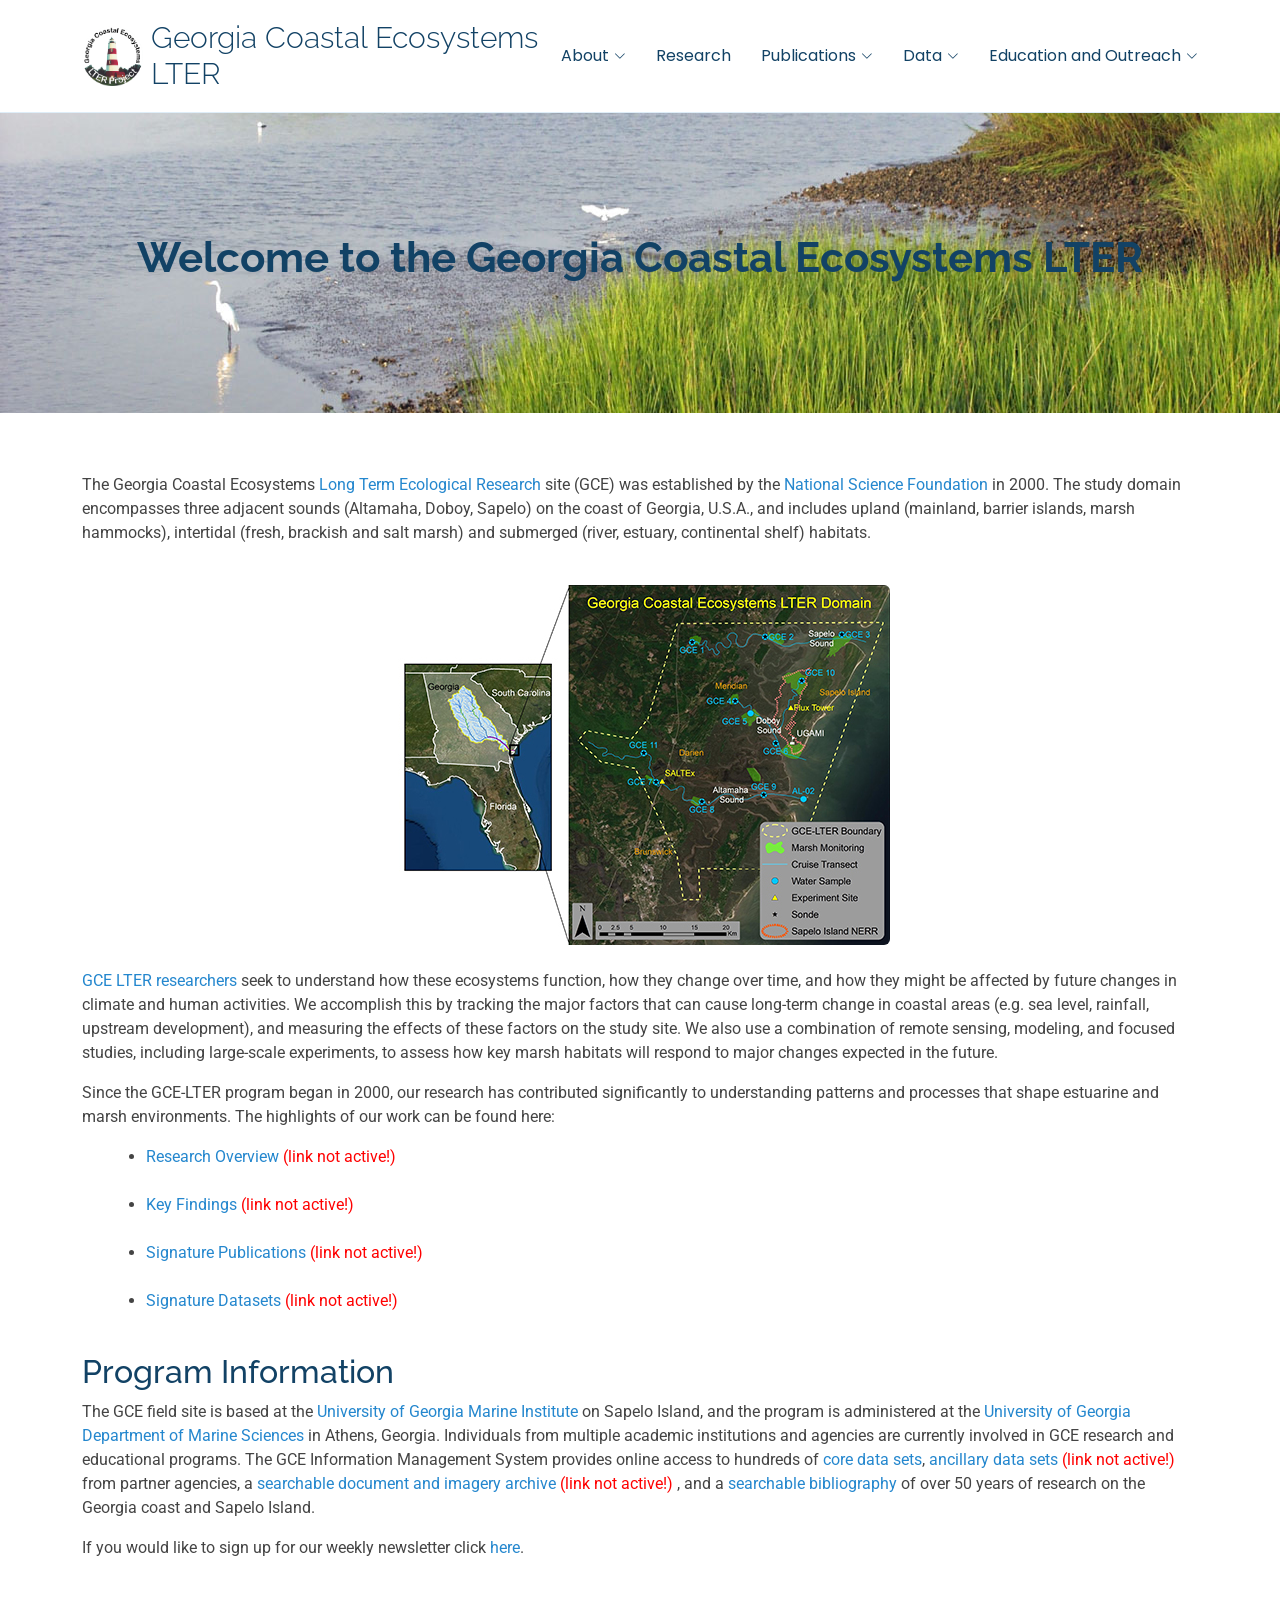
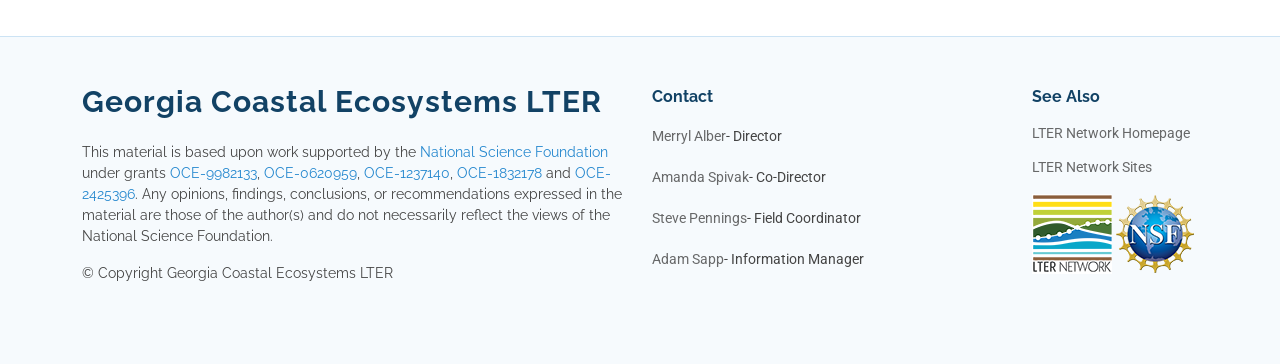
==== commit 1e82b1d4: "small edits" ====
--- a/index.html
+++ b/index.html
@@ -151,7 +151,7 @@
           <li><a href="/public/research/research_gce4.htm">Research Overview</a> <span style="color:red">(link not active!) </span></li><br />
           <li><a href="/public/research/research_bullets_gce4.htm">Key Findings</a> <span style="color:red">(link not active!) </span></li><br />
           <li><a href="public/research/signature_publications.htm">Signature Publications</a> <span style="color:red">(link not active!) </span></li><br />
-          <li><a href="/public/data/signature_data.htm">Signature Datasets</a> - link not active</li><br />
+          <li><a href="/public/data/signature_data.htm">Signature Datasets</a> <span style="color:red">(link not active!) </span></li><br />
         </ul>
 
         <h2>Program Information</h2>
